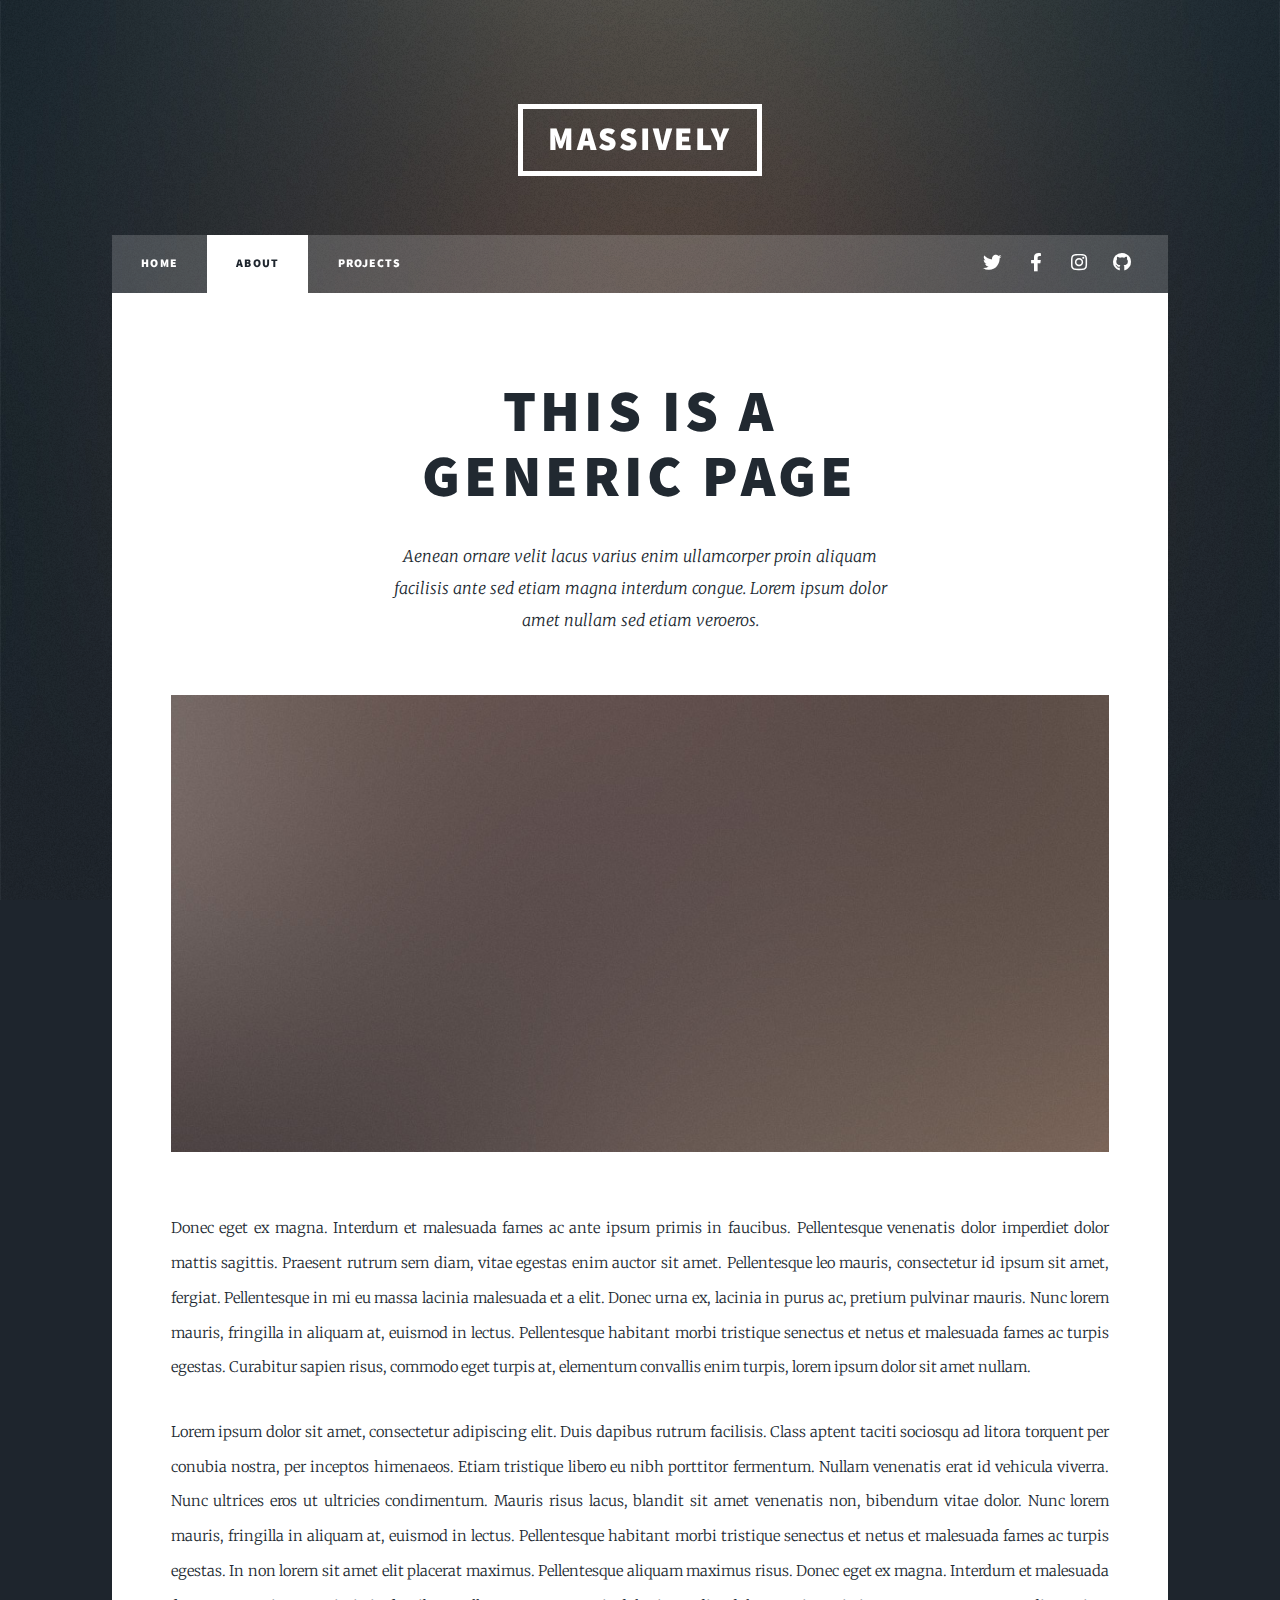
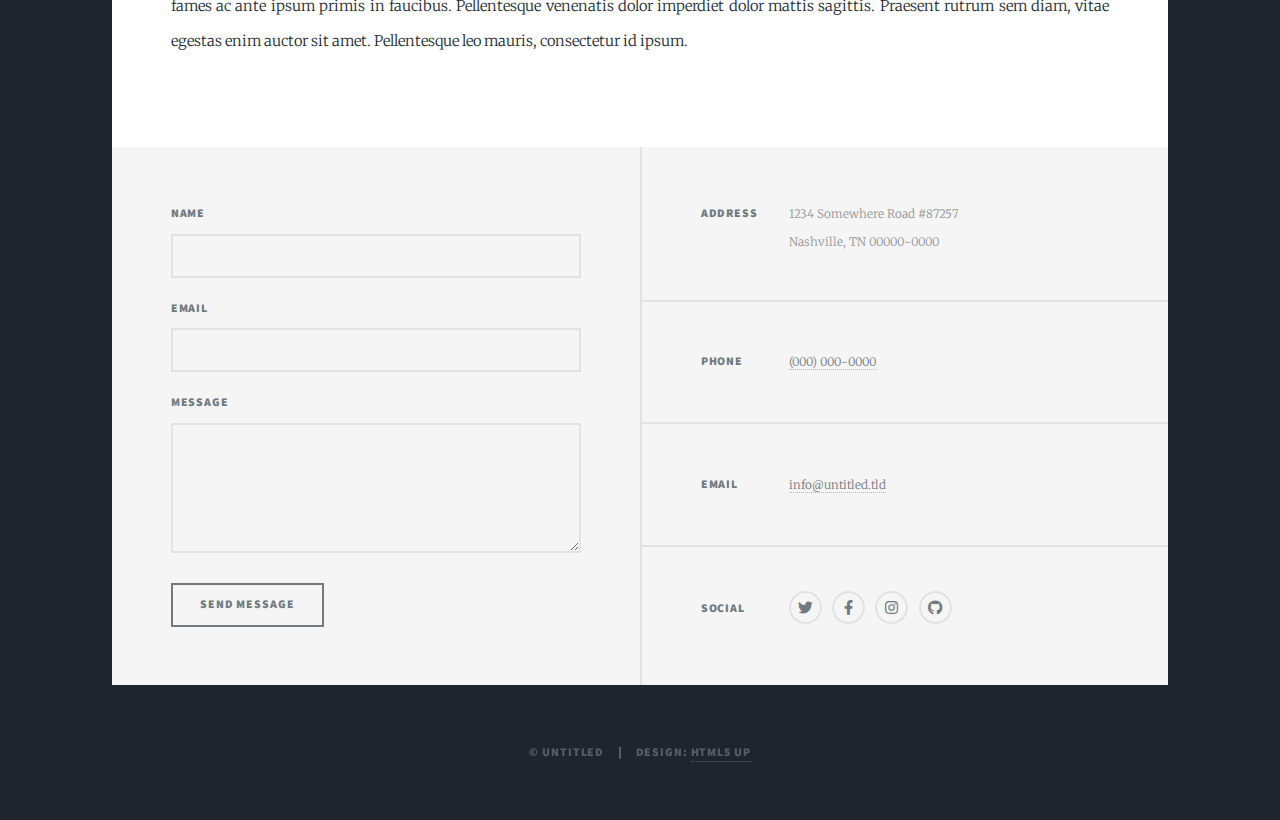
==== about.html @ 3f215ff3 "Add files via upload" ====
<!DOCTYPE HTML>
<!--
	Massively by HTML5 UP
	html5up.net | @ajlkn
	Free for personal and commercial use under the CCA 3.0 license (html5up.net/license)
-->
<html>
	<head>
		<title>Generic Page - Massively by HTML5 UP</title>
		<meta charset="utf-8" />
		<meta name="viewport" content="width=device-width, initial-scale=1, user-scalable=no" />
		<link rel="stylesheet" href="assets/css/main.css" />
		<noscript><link rel="stylesheet" href="assets/css/noscript.css" /></noscript>
	</head>
	<body class="is-preload">

		<!-- Wrapper -->
			<div id="wrapper">

				<!-- Header -->
					<header id="header">
						<a href="index.html" class="logo">Massively</a>
					</header>

				<!-- Nav -->
					<nav id="nav">
						<ul class="links">
							<li><a href="index.html">Home</a></li>
							<li class="active"><a href="about.html">About</a></li>
							<li><a href="projects.html">Projects</a></li>
						</ul>
						<ul class="icons">
							<li><a href="#" class="icon brands fa-twitter"><span class="label">Twitter</span></a></li>
							<li><a href="#" class="icon brands fa-facebook-f"><span class="label">Facebook</span></a></li>
							<li><a href="#" class="icon brands fa-instagram"><span class="label">Instagram</span></a></li>
							<li><a href="#" class="icon brands fa-github"><span class="label">GitHub</span></a></li>
						</ul>
					</nav>

				<!-- Main -->
					<div id="main">

						<!-- Post -->
							<section class="post">
								<header class="major">
									<h1>This is a<br />
									Generic Page</h1>
									<p>Aenean ornare velit lacus varius enim ullamcorper proin aliquam<br />
									facilisis ante sed etiam magna interdum congue. Lorem ipsum dolor<br />
									amet nullam sed etiam veroeros.</p>
								</header>
								<div class="image main"><img src="images/pic01.jpg" alt="" /></div>
								<p>Donec eget ex magna. Interdum et malesuada fames ac ante ipsum primis in faucibus. Pellentesque venenatis dolor imperdiet dolor mattis sagittis. Praesent rutrum sem diam, vitae egestas enim auctor sit amet. Pellentesque leo mauris, consectetur id ipsum sit amet, fergiat. Pellentesque in mi eu massa lacinia malesuada et a elit. Donec urna ex, lacinia in purus ac, pretium pulvinar mauris. Nunc lorem mauris, fringilla in aliquam at, euismod in lectus. Pellentesque habitant morbi tristique senectus et netus et malesuada fames ac turpis egestas. Curabitur sapien risus, commodo eget turpis at, elementum convallis enim turpis, lorem ipsum dolor sit amet nullam.</p>
								<p>Lorem ipsum dolor sit amet, consectetur adipiscing elit. Duis dapibus rutrum facilisis. Class aptent taciti sociosqu ad litora torquent per conubia nostra, per inceptos himenaeos. Etiam tristique libero eu nibh porttitor fermentum. Nullam venenatis erat id vehicula viverra. Nunc ultrices eros ut ultricies condimentum. Mauris risus lacus, blandit sit amet venenatis non, bibendum vitae dolor. Nunc lorem mauris, fringilla in aliquam at, euismod in lectus. Pellentesque habitant morbi tristique senectus et netus et malesuada fames ac turpis egestas. In non lorem sit amet elit placerat maximus. Pellentesque aliquam maximus risus. Donec eget ex magna. Interdum et malesuada fames ac ante ipsum primis in faucibus. Pellentesque venenatis dolor imperdiet dolor mattis sagittis. Praesent rutrum sem diam, vitae egestas enim auctor sit amet. Pellentesque leo mauris, consectetur id ipsum.</p>
							</section>

					</div>

				<!-- Footer -->
					<footer id="footer">
						<section>
							<form method="post" action="#">
								<div class="fields">
									<div class="field">
										<label for="name">Name</label>
										<input type="text" name="name" id="name" />
									</div>
									<div class="field">
										<label for="email">Email</label>
										<input type="text" name="email" id="email" />
									</div>
									<div class="field">
										<label for="message">Message</label>
										<textarea name="message" id="message" rows="3"></textarea>
									</div>
								</div>
								<ul class="actions">
									<li><input type="submit" value="Send Message" /></li>
								</ul>
							</form>
						</section>
						<section class="split contact">
							<section class="alt">
								<h3>Address</h3>
								<p>1234 Somewhere Road #87257<br />
								Nashville, TN 00000-0000</p>
							</section>
							<section>
								<h3>Phone</h3>
								<p><a href="#">(000) 000-0000</a></p>
							</section>
							<section>
								<h3>Email</h3>
								<p><a href="#">info@untitled.tld</a></p>
							</section>
							<section>
								<h3>Social</h3>
								<ul class="icons alt">
									<li><a href="#" class="icon brands alt fa-twitter"><span class="label">Twitter</span></a></li>
									<li><a href="#" class="icon brands alt fa-facebook-f"><span class="label">Facebook</span></a></li>
									<li><a href="#" class="icon brands alt fa-instagram"><span class="label">Instagram</span></a></li>
									<li><a href="#" class="icon brands alt fa-github"><span class="label">GitHub</span></a></li>
								</ul>
							</section>
						</section>
					</footer>

				<!-- Copyright -->
					<div id="copyright">
						<ul><li>&copy; Untitled</li><li>Design: <a href="https://html5up.net">HTML5 UP</a></li></ul>
					</div>

			</div>

		<!-- Scripts -->
			<script src="assets/js/jquery.min.js"></script>
			<script src="assets/js/jquery.scrollex.min.js"></script>
			<script src="assets/js/jquery.scrolly.min.js"></script>
			<script src="assets/js/browser.min.js"></script>
			<script src="assets/js/breakpoints.min.js"></script>
			<script src="assets/js/util.js"></script>
			<script src="assets/js/main.js"></script>

	</body>
</html>
---- assets/css/main.css ----
@import url(fontawesome-all.min.css);
@import url("https://fonts.googleapis.com/css?family=Merriweather:300,700,300italic,700italic|Source+Sans+Pro:900");

/*
	Massively by HTML5 UP
	html5up.net | @ajlkn
	Free for personal and commercial use under the CCA 3.0 license (html5up.net/license)
*/

html, body, div, span, applet, object,
iframe, h1, h2, h3, h4, h5, h6, p, blockquote,
pre, a, abbr, acronym, address, big, cite,
code, del, dfn, em, img, ins, kbd, q, s, samp,
small, strike, strong, sub, sup, tt, var, b,
u, i, center, dl, dt, dd, ol, ul, li, fieldset,
form, label, legend, table, caption, tbody,
tfoot, thead, tr, th, td, article, aside,
canvas, details, embed, figure, figcaption,
footer, header, hgroup, menu, nav, output, ruby,
section, summary, time, mark, audio, video {
	margin: 0;
	padding: 0;
	border: 0;
	font-size: 100%;
	font: inherit;
	vertical-align: baseline;}

article, aside, details, figcaption, figure,
footer, header, hgroup, menu, nav, section {
	display: block;}

body {
	line-height: 1;
}

ol, ul {
	list-style: none;
}

blockquote, q {
	quotes: none;
}

	blockquote:before, blockquote:after, q:before, q:after {
		content: '';
		content: none;
	}

table {
	border-collapse: collapse;
	border-spacing: 0;
}

body {
	-webkit-text-size-adjust: none;
}

mark {
	background-color: transparent;
	color: inherit;
}

input::-moz-focus-inner {
	border: 0;
	padding: 0;
}

input, select, textarea {
	-moz-appearance: none;
	-webkit-appearance: none;
	-ms-appearance: none;
	appearance: none;
}

/* Basic */

	@-ms-viewport {
		width: device-width;
	}

	body {
		-ms-overflow-style: scrollbar;
	}

	@media screen and (max-width: 480px) {

		html, body {
			min-width: 320px;
		}

	}

	html {
		box-sizing: border-box;
	}

	*, *:before, *:after {
		box-sizing: inherit;
	}

	body {
		background-color: #1e252d;
	}

		body.is-preload *, body.is-preload *:before, body.is-preload *:after {
			-moz-animation: none !important;
			-webkit-animation: none !important;
			-ms-animation: none !important;
			animation: none !important;
			-moz-transition: none !important;
			-webkit-transition: none !important;
			-ms-transition: none !important;
			transition: none !important;
		}

/* Type */

	html {
		font-size: 16pt;
	}

		@media screen and (max-width: 1680px) {

			html {
				font-size: 12pt;
			}

		}

		@media screen and (max-width: 1280px) {

			html {
				font-size: 11pt;
			}

		}

		@media screen and (max-width: 360px) {

			html {
				font-size: 10pt;
			}

		}

	body {
		color: #212931;
	}

	body, input, select, textarea {
		font-family: "Merriweather", Georgia, serif;
		font-weight: 300;
		font-size: 1rem;
		line-height: 2.375;
	}

	a {
		-moz-transition: color 0.2s ease-in-out, background-color 0.2s ease-in-out, border-color 0.2s ease-in-out, box-shadow 0.2s ease-in-out;
		-webkit-transition: color 0.2s ease-in-out, background-color 0.2s ease-in-out, border-color 0.2s ease-in-out, box-shadow 0.2s ease-in-out;
		-ms-transition: color 0.2s ease-in-out, background-color 0.2s ease-in-out, border-color 0.2s ease-in-out, box-shadow 0.2s ease-in-out;
		transition: color 0.2s ease-in-out, background-color 0.2s ease-in-out, border-color 0.2s ease-in-out, box-shadow 0.2s ease-in-out;
		border-bottom: dotted 1px;
		text-decoration: none;
	}

		a:hover {
			border-bottom-color: transparent;
		}

	strong, b {
		font-weight: 600;
	}

	em, i {
		font-style: italic;
	}

	p {
		text-align: justify;
		margin: 0 0 2rem 0;
	}

	h1, h2, h3, h4, h5, h6 {
		font-family: "Source Sans Pro", Helvetica, sans-serif;
		font-weight: 900;
		line-height: 1.5;
		letter-spacing: 0.075em;
		text-transform: uppercase;
		margin: 0 0 1rem 0;
	}

		h1 a, h2 a, h3 a, h4 a, h5 a, h6 a {
			border-bottom: 0;
			color: inherit;
			text-decoration: none;
		}

	h1 {
		font-size: 4rem;
		line-height: 1.1;
		margin: 0 0 2rem 0;
	}

	h2 {
		font-size: 1.75rem;
		line-height: 1.3;
		margin: 0 0 1.5rem 0;
	}

	h3 {
		font-size: 1.25rem;
		margin: 0 0 1.5rem 0;
	}

	h4 {
		font-size: 1rem;
	}

	h5 {
		font-size: 0.9rem;
	}

	h6 {
		font-size: 0.8rem;
	}

	sub {
		font-size: 0.8rem;
		position: relative;
		top: 0.5rem;
	}

	sup {
		font-size: 0.8rem;
		position: relative;
		top: -0.5rem;
	}

	blockquote {
		border-left: solid 4px;
		font-style: italic;
		margin: 0 0 2rem 0;
		padding: 0.5rem 0 0.5rem 2rem;
	}

	code {
		border: solid 2px;
		font-family: "Courier New", monospace;
		font-size: 0.9rem;
		margin: 0 0.25rem;
		padding: 0.25rem 0.65rem;
	}

	pre {
		-webkit-overflow-scrolling: touch;
		font-family: "Courier New", monospace;
		font-size: 0.9rem;
		margin: 0 0 2rem 0;
	}

		pre code {
			display: block;
			line-height: 1.75;
			padding: 1rem 1.5rem;
			overflow-x: auto;
		}

	hr {
		border: 0;
		border-bottom: solid 2px;
		margin: 3rem 0;
	}

		hr.major {
			margin: 5rem 0;
		}

	.align-left {
		text-align: left;
	}

	.align-center {
		text-align: center;
	}

	.align-right {
		text-align: right;
	}

	input, select, textarea {
		color: #212931;
	}

	a {
		color: #212931;
		border-bottom-color: rgba(33, 41, 49, 0.5);
	}

		a:hover {
			border-bottom-color: transparent;
			color: #18bfef !important;
		}

	strong, b {
		color: #212931;
	}

	h1, h2, h3, h4, h5, h6 {
		color: #212931;
	}

	blockquote {
		border-left-color: #eeeeee;
	}

	code {
		background: rgba(220, 220, 220, 0.25);
		border-color: #eeeeee;
	}

	hr {
		border-bottom-color: #eeeeee;
	}

/* Row */

	.row {
		display: flex;
		flex-wrap: wrap;
		box-sizing: border-box;
		align-items: stretch;
	}

		.row > * {
			box-sizing: border-box;
		}

		.row.gtr-uniform > * > :last-child {
			margin-bottom: 0;
		}

		.row.aln-left {
			justify-content: flex-start;
		}

		.row.aln-center {
			justify-content: center;
		}

		.row.aln-right {
			justify-content: flex-end;
		}

		.row.aln-top {
			align-items: flex-start;
		}

		.row.aln-middle {
			align-items: center;
		}

		.row.aln-bottom {
			align-items: flex-end;
		}

		.row > .imp {
			order: -1;
		}

		.row > .col-1 {
			width: 8.33333%;
		}

		.row > .off-1 {
			margin-left: 8.33333%;
		}

		.row > .col-2 {
			width: 16.66667%;
		}

		.row > .off-2 {
			margin-left: 16.66667%;
		}

		.row > .col-3 {
			width: 25%;
		}

		.row > .off-3 {
			margin-left: 25%;
		}

		.row > .col-4 {
			width: 33.33333%;
		}

		.row > .off-4 {
			margin-left: 33.33333%;
		}

		.row > .col-5 {
			width: 41.66667%;
		}

		.row > .off-5 {
			margin-left: 41.66667%;
		}

		.row > .col-6 {
			width: 50%;
		}

		.row > .off-6 {
			margin-left: 50%;
		}

		.row > .col-7 {
			width: 58.33333%;
		}

		.row > .off-7 {
			margin-left: 58.33333%;
		}

		.row > .col-8 {
			width: 66.66667%;
		}

		.row > .off-8 {
			margin-left: 66.66667%;
		}

		.row > .col-9 {
			width: 75%;
		}

		.row > .off-9 {
			margin-left: 75%;
		}

		.row > .col-10 {
			width: 83.33333%;
		}

		.row > .off-10 {
			margin-left: 83.33333%;
		}

		.row > .col-11 {
			width: 91.66667%;
		}

		.row > .off-11 {
			margin-left: 91.66667%;
		}

		.row > .col-12 {
			width: 100%;
		}

		.row > .off-12 {
			margin-left: 100%;
		}

		.row.gtr-0 {
			margin-top: 0;
			margin-left: 0rem;
		}

			.row.gtr-0 > * {
				padding: 0 0 0 0rem;
			}

			.row.gtr-0.gtr-uniform {
				margin-top: 0rem;
			}

				.row.gtr-0.gtr-uniform > * {
					padding-top: 0rem;
				}

		.row.gtr-25 {
			margin-top: 0;
			margin-left: -0.375rem;
		}

			.row.gtr-25 > * {
				padding: 0 0 0 0.375rem;
			}

			.row.gtr-25.gtr-uniform {
				margin-top: -0.375rem;
			}

				.row.gtr-25.gtr-uniform > * {
					padding-top: 0.375rem;
				}

		.row.gtr-50 {
			margin-top: 0;
			margin-left: -0.75rem;
		}

			.row.gtr-50 > * {
				padding: 0 0 0 0.75rem;
			}

			.row.gtr-50.gtr-uniform {
				margin-top: -0.75rem;
			}

				.row.gtr-50.gtr-uniform > * {
					padding-top: 0.75rem;
				}

		.row {
			margin-top: 0;
			margin-left: -1.5rem;
		}

			.row > * {
				padding: 0 0 0 1.5rem;
			}

			.row.gtr-uniform {
				margin-top: -1.5rem;
			}

				.row.gtr-uniform > * {
					padding-top: 1.5rem;
				}

		.row.gtr-150 {
			margin-top: 0;
			margin-left: -2.25rem;
		}

			.row.gtr-150 > * {
				padding: 0 0 0 2.25rem;
			}

			.row.gtr-150.gtr-uniform {
				margin-top: -2.25rem;
			}

				.row.gtr-150.gtr-uniform > * {
					padding-top: 2.25rem;
				}

		.row.gtr-200 {
			margin-top: 0;
			margin-left: -3rem;
		}

			.row.gtr-200 > * {
				padding: 0 0 0 3rem;
			}

			.row.gtr-200.gtr-uniform {
				margin-top: -3rem;
			}

				.row.gtr-200.gtr-uniform > * {
					padding-top: 3rem;
				}

		@media screen and (max-width: 1680px) {

			.row {
				display: flex;
				flex-wrap: wrap;
				box-sizing: border-box;
				align-items: stretch;
			}

				.row > * {
					box-sizing: border-box;
				}

				.row.gtr-uniform > * > :last-child {
					margin-bottom: 0;
				}

				.row.aln-left {
					justify-content: flex-start;
				}

				.row.aln-center {
					justify-content: center;
				}

				.row.aln-right {
					justify-content: flex-end;
				}

				.row.aln-top {
					align-items: flex-start;
				}

				.row.aln-middle {
					align-items: center;
				}

				.row.aln-bottom {
					align-items: flex-end;
				}

				.row > .imp-xlarge {
					order: -1;
				}

				.row > .col-1-xlarge {
					width: 8.33333%;
				}

				.row > .off-1-xlarge {
					margin-left: 8.33333%;
				}

				.row > .col-2-xlarge {
					width: 16.66667%;
				}

				.row > .off-2-xlarge {
					margin-left: 16.66667%;
				}

				.row > .col-3-xlarge {
					width: 25%;
				}

				.row > .off-3-xlarge {
					margin-left: 25%;
				}

				.row > .col-4-xlarge {
					width: 33.33333%;
				}

				.row > .off-4-xlarge {
					margin-left: 33.33333%;
				}

				.row > .col-5-xlarge {
					width: 41.66667%;
				}

				.row > .off-5-xlarge {
					margin-left: 41.66667%;
				}

				.row > .col-6-xlarge {
					width: 50%;
				}

				.row > .off-6-xlarge {
					margin-left: 50%;
				}

				.row > .col-7-xlarge {
					width: 58.33333%;
				}

				.row > .off-7-xlarge {
					margin-left: 58.33333%;
				}

				.row > .col-8-xlarge {
					width: 66.66667%;
				}

				.row > .off-8-xlarge {
					margin-left: 66.66667%;
				}

				.row > .col-9-xlarge {
					width: 75%;
				}

				.row > .off-9-xlarge {
					margin-left: 75%;
				}

				.row > .col-10-xlarge {
					width: 83.33333%;
				}

				.row > .off-10-xlarge {
					margin-left: 83.33333%;
				}

				.row > .col-11-xlarge {
					width: 91.66667%;
				}

				.row > .off-11-xlarge {
					margin-left: 91.66667%;
				}

				.row > .col-12-xlarge {
					width: 100%;
				}

				.row > .off-12-xlarge {
					margin-left: 100%;
				}

				.row.gtr-0 {
					margin-top: 0;
					margin-left: 0rem;
				}

					.row.gtr-0 > * {
						padding: 0 0 0 0rem;
					}

					.row.gtr-0.gtr-uniform {
						margin-top: 0rem;
					}

						.row.gtr-0.gtr-uniform > * {
							padding-top: 0rem;
						}

				.row.gtr-25 {
					margin-top: 0;
					margin-left: -0.375rem;
				}

					.row.gtr-25 > * {
						padding: 0 0 0 0.375rem;
					}

					.row.gtr-25.gtr-uniform {
						margin-top: -0.375rem;
					}

						.row.gtr-25.gtr-uniform > * {
							padding-top: 0.375rem;
						}

				.row.gtr-50 {
					margin-top: 0;
					margin-left: -0.75rem;
				}

					.row.gtr-50 > * {
						padding: 0 0 0 0.75rem;
					}

					.row.gtr-50.gtr-uniform {
						margin-top: -0.75rem;
					}

						.row.gtr-50.gtr-uniform > * {
							padding-top: 0.75rem;
						}

				.row {
					margin-top: 0;
					margin-left: -1.5rem;
				}

					.row > * {
						padding: 0 0 0 1.5rem;
					}

					.row.gtr-uniform {
						margin-top: -1.5rem;
					}

						.row.gtr-uniform > * {
							padding-top: 1.5rem;
						}

				.row.gtr-150 {
					margin-top: 0;
					margin-left: -2.25rem;
				}

					.row.gtr-150 > * {
						padding: 0 0 0 2.25rem;
					}

					.row.gtr-150.gtr-uniform {
						margin-top: -2.25rem;
					}

						.row.gtr-150.gtr-uniform > * {
							padding-top: 2.25rem;
						}

				.row.gtr-200 {
					margin-top: 0;
					margin-left: -3rem;
				}

					.row.gtr-200 > * {
						padding: 0 0 0 3rem;
					}

					.row.gtr-200.gtr-uniform {
						margin-top: -3rem;
					}

						.row.gtr-200.gtr-uniform > * {
							padding-top: 3rem;
						}

		}

		@media screen and (max-width: 1280px) {

			.row {
				display: flex;
				flex-wrap: wrap;
				box-sizing: border-box;
				align-items: stretch;
			}

				.row > * {
					box-sizing: border-box;
				}

				.row.gtr-uniform > * > :last-child {
					margin-bottom: 0;
				}

				.row.aln-left {
					justify-content: flex-start;
				}

				.row.aln-center {
					justify-content: center;
				}

				.row.aln-right {
					justify-content: flex-end;
				}

				.row.aln-top {
					align-items: flex-start;
				}

				.row.aln-middle {
					align-items: center;
				}

				.row.aln-bottom {
					align-items: flex-end;
				}

				.row > .imp-large {
					order: -1;
				}

				.row > .col-1-large {
					width: 8.33333%;
				}

				.row > .off-1-large {
					margin-left: 8.33333%;
				}

				.row > .col-2-large {
					width: 16.66667%;
				}

				.row > .off-2-large {
					margin-left: 16.66667%;
				}

				.row > .col-3-large {
					width: 25%;
				}

				.row > .off-3-large {
					margin-left: 25%;
				}

				.row > .col-4-large {
					width: 33.33333%;
				}

				.row > .off-4-large {
					margin-left: 33.33333%;
				}

				.row > .col-5-large {
					width: 41.66667%;
				}

				.row > .off-5-large {
					margin-left: 41.66667%;
				}

				.row > .col-6-large {
					width: 50%;
				}

				.row > .off-6-large {
					margin-left: 50%;
				}

				.row > .col-7-large {
					width: 58.33333%;
				}

				.row > .off-7-large {
					margin-left: 58.33333%;
				}

				.row > .col-8-large {
					width: 66.66667%;
				}

				.row > .off-8-large {
					margin-left: 66.66667%;
				}

				.row > .col-9-large {
					width: 75%;
				}

				.row > .off-9-large {
					margin-left: 75%;
				}

				.row > .col-10-large {
					width: 83.33333%;
				}

				.row > .off-10-large {
					margin-left: 83.33333%;
				}

				.row > .col-11-large {
					width: 91.66667%;
				}

				.row > .off-11-large {
					margin-left: 91.66667%;
				}

				.row > .col-12-large {
					width: 100%;
				}

				.row > .off-12-large {
					margin-left: 100%;
				}

				.row.gtr-0 {
					margin-top: 0;
					margin-left: 0rem;
				}

					.row.gtr-0 > * {
						padding: 0 0 0 0rem;
					}

					.row.gtr-0.gtr-uniform {
						margin-top: 0rem;
					}

						.row.gtr-0.gtr-uniform > * {
							padding-top: 0rem;
						}

				.row.gtr-25 {
					margin-top: 0;
					margin-left: -0.375rem;
				}

					.row.gtr-25 > * {
						padding: 0 0 0 0.375rem;
					}

					.row.gtr-25.gtr-uniform {
						margin-top: -0.375rem;
					}

						.row.gtr-25.gtr-uniform > * {
							padding-top: 0.375rem;
						}

				.row.gtr-50 {
					margin-top: 0;
					margin-left: -0.75rem;
				}

					.row.gtr-50 > * {
						padding: 0 0 0 0.75rem;
					}

					.row.gtr-50.gtr-uniform {
						margin-top: -0.75rem;
					}

						.row.gtr-50.gtr-uniform > * {
							padding-top: 0.75rem;
						}

				.row {
					margin-top: 0;
					margin-left: -1.5rem;
				}

					.row > * {
						padding: 0 0 0 1.5rem;
					}

					.row.gtr-uniform {
						margin-top: -1.5rem;
					}

						.row.gtr-uniform > * {
							padding-top: 1.5rem;
						}

				.row.gtr-150 {
					margin-top: 0;
					margin-left: -2.25rem;
				}

					.row.gtr-150 > * {
						padding: 0 0 0 2.25rem;
					}

					.row.gtr-150.gtr-uniform {
						margin-top: -2.25rem;
					}

						.row.gtr-150.gtr-uniform > * {
							padding-top: 2.25rem;
						}

				.row.gtr-200 {
					margin-top: 0;
					margin-left: -3rem;
				}

					.row.gtr-200 > * {
						padding: 0 0 0 3rem;
					}

					.row.gtr-200.gtr-uniform {
						margin-top: -3rem;
					}

						.row.gtr-200.gtr-uniform > * {
							padding-top: 3rem;
						}

		}

		@media screen and (max-width: 980px) {

			.row {
				display: flex;
				flex-wrap: wrap;
				box-sizing: border-box;
				align-items: stretch;
			}

				.row > * {
					box-sizing: border-box;
				}

				.row.gtr-uniform > * > :last-child {
					margin-bottom: 0;
				}

				.row.aln-left {
					justify-content: flex-start;
				}

				.row.aln-center {
					justify-content: center;
				}

				.row.aln-right {
					justify-content: flex-end;
				}

				.row.aln-top {
					align-items: flex-start;
				}

				.row.aln-middle {
					align-items: center;
				}

				.row.aln-bottom {
					align-items: flex-end;
				}

				.row > .imp-medium {
					order: -1;
				}

				.row > .col-1-medium {
					width: 8.33333%;
				}

				.row > .off-1-medium {
					margin-left: 8.33333%;
				}

				.row > .col-2-medium {
					width: 16.66667%;
				}

				.row > .off-2-medium {
					margin-left: 16.66667%;
				}

				.row > .col-3-medium {
					width: 25%;
				}

				.row > .off-3-medium {
					margin-left: 25%;
				}

				.row > .col-4-medium {
					width: 33.33333%;
				}

				.row > .off-4-medium {
					margin-left: 33.33333%;
				}

				.row > .col-5-medium {
					width: 41.66667%;
				}

				.row > .off-5-medium {
					margin-left: 41.66667%;
				}

				.row > .col-6-medium {
					width: 50%;
				}

				.row > .off-6-medium {
					margin-left: 50%;
				}

				.row > .col-7-medium {
					width: 58.33333%;
				}

				.row > .off-7-medium {
					margin-left: 58.33333%;
				}

				.row > .col-8-medium {
					width: 66.66667%;
				}

				.row > .off-8-medium {
					margin-left: 66.66667%;
				}

				.row > .col-9-medium {
					width: 75%;
				}

				.row > .off-9-medium {
					margin-left: 75%;
				}

				.row > .col-10-medium {
					width: 83.33333%;
				}

				.row > .off-10-medium {
					margin-left: 83.33333%;
				}

				.row > .col-11-medium {
					width: 91.66667%;
				}

				.row > .off-11-medium {
					margin-left: 91.66667%;
				}

				.row > .col-12-medium {
					width: 100%;
				}

				.row > .off-12-medium {
					margin-left: 100%;
				}

				.row.gtr-0 {
					margin-top: 0;
					margin-left: 0rem;
				}

					.row.gtr-0 > * {
						padding: 0 0 0 0rem;
					}

					.row.gtr-0.gtr-uniform {
						margin-top: 0rem;
					}

						.row.gtr-0.gtr-uniform > * {
							padding-top: 0rem;
						}

				.row.gtr-25 {
					margin-top: 0;
					margin-left: -0.375rem;
				}

					.row.gtr-25 > * {
						padding: 0 0 0 0.375rem;
					}

					.row.gtr-25.gtr-uniform {
						margin-top: -0.375rem;
					}

						.row.gtr-25.gtr-uniform > * {
							padding-top: 0.375rem;
						}

				.row.gtr-50 {
					margin-top: 0;
					margin-left: -0.75rem;
				}

					.row.gtr-50 > * {
						padding: 0 0 0 0.75rem;
					}

					.row.gtr-50.gtr-uniform {
						margin-top: -0.75rem;
					}

						.row.gtr-50.gtr-uniform > * {
							padding-top: 0.75rem;
						}

				.row {
					margin-top: 0;
					margin-left: -1.5rem;
				}

					.row > * {
						padding: 0 0 0 1.5rem;
					}

					.row.gtr-uniform {
						margin-top: -1.5rem;
					}

						.row.gtr-uniform > * {
							padding-top: 1.5rem;
						}

				.row.gtr-150 {
					margin-top: 0;
					margin-left: -2.25rem;
				}

					.row.gtr-150 > * {
						padding: 0 0 0 2.25rem;
					}

					.row.gtr-150.gtr-uniform {
						margin-top: -2.25rem;
					}

						.row.gtr-150.gtr-uniform > * {
							padding-top: 2.25rem;
						}

				.row.gtr-200 {
					margin-top: 0;
					margin-left: -3rem;
				}

					.row.gtr-200 > * {
						padding: 0 0 0 3rem;
					}

					.row.gtr-200.gtr-uniform {
						margin-top: -3rem;
					}

						.row.gtr-200.gtr-uniform > * {
							padding-top: 3rem;
						}

		}

		@media screen and (max-width: 736px) {

			.row {
				display: flex;
				flex-wrap: wrap;
				box-sizing: border-box;
				align-items: stretch;
			}

				.row > * {
					box-sizing: border-box;
				}

				.row.gtr-uniform > * > :last-child {
					margin-bottom: 0;
				}

				.row.aln-left {
					justify-content: flex-start;
				}

				.row.aln-center {
					justify-content: center;
				}

				.row.aln-right {
					justify-content: flex-end;
				}

				.row.aln-top {
					align-items: flex-start;
				}

				.row.aln-middle {
					align-items: center;
				}

				.row.aln-bottom {
					align-items: flex-end;
				}

				.row > .imp-small {
					order: -1;
				}

				.row > .col-1-small {
					width: 8.33333%;
				}

				.row > .off-1-small {
					margin-left: 8.33333%;
				}

				.row > .col-2-small {
					width: 16.66667%;
				}

				.row > .off-2-small {
					margin-left: 16.66667%;
				}

				.row > .col-3-small {
					width: 25%;
				}

				.row > .off-3-small {
					margin-left: 25%;
				}

				.row > .col-4-small {
					width: 33.33333%;
				}

				.row > .off-4-small {
					margin-left: 33.33333%;
				}

				.row > .col-5-small {
					width: 41.66667%;
				}

				.row > .off-5-small {
					margin-left: 41.66667%;
				}

				.row > .col-6-small {
					width: 50%;
				}

				.row > .off-6-small {
					margin-left: 50%;
				}

				.row > .col-7-small {
					width: 58.33333%;
				}

				.row > .off-7-small {
					margin-left: 58.33333%;
				}

				.row > .col-8-small {
					width: 66.66667%;
				}

				.row > .off-8-small {
					margin-left: 66.66667%;
				}

				.row > .col-9-small {
					width: 75%;
				}

				.row > .off-9-small {
					margin-left: 75%;
				}

				.row > .col-10-small {
					width: 83.33333%;
				}

				.row > .off-10-small {
					margin-left: 83.33333%;
				}

				.row > .col-11-small {
					width: 91.66667%;
				}

				.row > .off-11-small {
					margin-left: 91.66667%;
				}

				.row > .col-12-small {
					width: 100%;
				}

				.row > .off-12-small {
					margin-left: 100%;
				}

				.row.gtr-0 {
					margin-top: 0;
					margin-left: 0rem;
				}

					.row.gtr-0 > * {
						padding: 0 0 0 0rem;
					}

					.row.gtr-0.gtr-uniform {
						margin-top: 0rem;
					}

						.row.gtr-0.gtr-uniform > * {
							padding-top: 0rem;
						}

				.row.gtr-25 {
					margin-top: 0;
					margin-left: -0.375rem;
				}

					.row.gtr-25 > * {
						padding: 0 0 0 0.375rem;
					}

					.row.gtr-25.gtr-uniform {
						margin-top: -0.375rem;
					}

						.row.gtr-25.gtr-uniform > * {
							padding-top: 0.375rem;
						}

				.row.gtr-50 {
					margin-top: 0;
					margin-left: -0.75rem;
				}

					.row.gtr-50 > * {
						padding: 0 0 0 0.75rem;
					}

					.row.gtr-50.gtr-uniform {
						margin-top: -0.75rem;
					}

						.row.gtr-50.gtr-uniform > * {
							padding-top: 0.75rem;
						}

				.row {
					margin-top: 0;
					margin-left: -1.5rem;
				}

					.row > * {
						padding: 0 0 0 1.5rem;
					}

					.row.gtr-uniform {
						margin-top: -1.5rem;
					}

						.row.gtr-uniform > * {
							padding-top: 1.5rem;
						}

				.row.gtr-150 {
					margin-top: 0;
					margin-left: -2.25rem;
				}

					.row.gtr-150 > * {
						padding: 0 0 0 2.25rem;
					}

					.row.gtr-150.gtr-uniform {
						margin-top: -2.25rem;
					}

						.row.gtr-150.gtr-uniform > * {
							padding-top: 2.25rem;
						}

				.row.gtr-200 {
					margin-top: 0;
					margin-left: -3rem;
				}

					.row.gtr-200 > * {
						padding: 0 0 0 3rem;
					}

					.row.gtr-200.gtr-uniform {
						margin-top: -3rem;
					}

						.row.gtr-200.gtr-uniform > * {
							padding-top: 3rem;
						}

		}

		@media screen and (max-width: 480px) {

			.row {
				display: flex;
				flex-wrap: wrap;
				box-sizing: border-box;
				align-items: stretch;
			}

				.row > * {
					box-sizing: border-box;
				}

				.row.gtr-uniform > * > :last-child {
					margin-bottom: 0;
				}

				.row.aln-left {
					justify-content: flex-start;
				}

				.row.aln-center {
					justify-content: center;
				}

				.row.aln-right {
					justify-content: flex-end;
				}

				.row.aln-top {
					align-items: flex-start;
				}

				.row.aln-middle {
					align-items: center;
				}

				.row.aln-bottom {
					align-items: flex-end;
				}

				.row > .imp-xsmall {
					order: -1;
				}

				.row > .col-1-xsmall {
					width: 8.33333%;
				}

				.row > .off-1-xsmall {
					margin-left: 8.33333%;
				}

				.row > .col-2-xsmall {
					width: 16.66667%;
				}

				.row > .off-2-xsmall {
					margin-left: 16.66667%;
				}

				.row > .col-3-xsmall {
					width: 25%;
				}

				.row > .off-3-xsmall {
					margin-left: 25%;
				}

				.row > .col-4-xsmall {
					width: 33.33333%;
				}

				.row > .off-4-xsmall {
					margin-left: 33.33333%;
				}

				.row > .col-5-xsmall {
					width: 41.66667%;
				}

				.row > .off-5-xsmall {
					margin-left: 41.66667%;
				}

				.row > .col-6-xsmall {
					width: 50%;
				}

				.row > .off-6-xsmall {
					margin-left: 50%;
				}

				.row > .col-7-xsmall {
					width: 58.33333%;
				}

				.row > .off-7-xsmall {
					margin-left: 58.33333%;
				}

				.row > .col-8-xsmall {
					width: 66.66667%;
				}

				.row > .off-8-xsmall {
					margin-left: 66.66667%;
				}

				.row > .col-9-xsmall {
					width: 75%;
				}

				.row > .off-9-xsmall {
					margin-left: 75%;
				}

				.row > .col-10-xsmall {
					width: 83.33333%;
				}

				.row > .off-10-xsmall {
					margin-left: 83.33333%;
				}

				.row > .col-11-xsmall {
					width: 91.66667%;
				}

				.row > .off-11-xsmall {
					margin-left: 91.66667%;
				}

				.row > .col-12-xsmall {
					width: 100%;
				}

				.row > .off-12-xsmall {
					margin-left: 100%;
				}

				.row.gtr-0 {
					margin-top: 0;
					margin-left: 0rem;
				}

					.row.gtr-0 > * {
						padding: 0 0 0 0rem;
					}

					.row.gtr-0.gtr-uniform {
						margin-top: 0rem;
					}

						.row.gtr-0.gtr-uniform > * {
							padding-top: 0rem;
						}

				.row.gtr-25 {
					margin-top: 0;
					margin-left: -0.375rem;
				}

					.row.gtr-25 > * {
						padding: 0 0 0 0.375rem;
					}

					.row.gtr-25.gtr-uniform {
						margin-top: -0.375rem;
					}

						.row.gtr-25.gtr-uniform > * {
							padding-top: 0.375rem;
						}

				.row.gtr-50 {
					margin-top: 0;
					margin-left: -0.75rem;
				}

					.row.gtr-50 > * {
						padding: 0 0 0 0.75rem;
					}

					.row.gtr-50.gtr-uniform {
						margin-top: -0.75rem;
					}

						.row.gtr-50.gtr-uniform > * {
							padding-top: 0.75rem;
						}

				.row {
					margin-top: 0;
					margin-left: -1.5rem;
				}

					.row > * {
						padding: 0 0 0 1.5rem;
					}

					.row.gtr-uniform {
						margin-top: -1.5rem;
					}

						.row.gtr-uniform > * {
							padding-top: 1.5rem;
						}

				.row.gtr-150 {
					margin-top: 0;
					margin-left: -2.25rem;
				}

					.row.gtr-150 > * {
						padding: 0 0 0 2.25rem;
					}

					.row.gtr-150.gtr-uniform {
						margin-top: -2.25rem;
					}

						.row.gtr-150.gtr-uniform > * {
							padding-top: 2.25rem;
						}

				.row.gtr-200 {
					margin-top: 0;
					margin-left: -3rem;
				}

					.row.gtr-200 > * {
						padding: 0 0 0 3rem;
					}

					.row.gtr-200.gtr-uniform {
						margin-top: -3rem;
					}

						.row.gtr-200.gtr-uniform > * {
							padding-top: 3rem;
						}

		}

		@media screen and (max-width: 360px) {

			.row {
				display: flex;
				flex-wrap: wrap;
				box-sizing: border-box;
				align-items: stretch;
			}

				.row > * {
					box-sizing: border-box;
				}

				.row.gtr-uniform > * > :last-child {
					margin-bottom: 0;
				}

				.row.aln-left {
					justify-content: flex-start;
				}

				.row.aln-center {
					justify-content: center;
				}

				.row.aln-right {
					justify-content: flex-end;
				}

				.row.aln-top {
					align-items: flex-start;
				}

				.row.aln-middle {
					align-items: center;
				}

				.row.aln-bottom {
					align-items: flex-end;
				}

				.row > .imp-xxsmall {
					order: -1;
				}

				.row > .col-1-xxsmall {
					width: 8.33333%;
				}

				.row > .off-1-xxsmall {
					margin-left: 8.33333%;
				}

				.row > .col-2-xxsmall {
					width: 16.66667%;
				}

				.row > .off-2-xxsmall {
					margin-left: 16.66667%;
				}

				.row > .col-3-xxsmall {
					width: 25%;
				}

				.row > .off-3-xxsmall {
					margin-left: 25%;
				}

				.row > .col-4-xxsmall {
					width: 33.33333%;
				}

				.row > .off-4-xxsmall {
					margin-left: 33.33333%;
				}

				.row > .col-5-xxsmall {
					width: 41.66667%;
				}

				.row > .off-5-xxsmall {
					margin-left: 41.66667%;
				}

				.row > .col-6-xxsmall {
					width: 50%;
				}

				.row > .off-6-xxsmall {
					margin-left: 50%;
				}

				.row > .col-7-xxsmall {
					width: 58.33333%;
				}

				.row > .off-7-xxsmall {
					margin-left: 58.33333%;
				}

				.row > .col-8-xxsmall {
					width: 66.66667%;
				}

				.row > .off-8-xxsmall {
					margin-left: 66.66667%;
				}

				.row > .col-9-xxsmall {
					width: 75%;
				}

				.row > .off-9-xxsmall {
					margin-left: 75%;
				}

				.row > .col-10-xxsmall {
					width: 83.33333%;
				}

				.row > .off-10-xxsmall {
					margin-left: 83.33333%;
				}

				.row > .col-11-xxsmall {
					width: 91.66667%;
				}

				.row > .off-11-xxsmall {
					margin-left: 91.66667%;
				}

				.row > .col-12-xxsmall {
					width: 100%;
				}

				.row > .off-12-xxsmall {
					margin-left: 100%;
				}

				.row.gtr-0 {
					margin-top: 0;
					margin-left: 0rem;
				}

					.row.gtr-0 > * {
						padding: 0 0 0 0rem;
					}

					.row.gtr-0.gtr-uniform {
						margin-top: 0rem;
					}

						.row.gtr-0.gtr-uniform > * {
							padding-top: 0rem;
						}

				.row.gtr-25 {
					margin-top: 0;
					margin-left: -0.375rem;
				}

					.row.gtr-25 > * {
						padding: 0 0 0 0.375rem;
					}

					.row.gtr-25.gtr-uniform {
						margin-top: -0.375rem;
					}

						.row.gtr-25.gtr-uniform > * {
							padding-top: 0.375rem;
						}

				.row.gtr-50 {
					margin-top: 0;
					margin-left: -0.75rem;
				}

					.row.gtr-50 > * {
						padding: 0 0 0 0.75rem;
					}

					.row.gtr-50.gtr-uniform {
						margin-top: -0.75rem;
					}

						.row.gtr-50.gtr-uniform > * {
							padding-top: 0.75rem;
						}

				.row {
					margin-top: 0;
					margin-left: -1.5rem;
				}

					.row > * {
						padding: 0 0 0 1.5rem;
					}

					.row.gtr-uniform {
						margin-top: -1.5rem;
					}

						.row.gtr-uniform > * {
							padding-top: 1.5rem;
						}

				.row.gtr-150 {
					margin-top: 0;
					margin-left: -2.25rem;
				}

					.row.gtr-150 > * {
						padding: 0 0 0 2.25rem;
					}

					.row.gtr-150.gtr-uniform {
						margin-top: -2.25rem;
					}

						.row.gtr-150.gtr-uniform > * {
							padding-top: 2.25rem;
						}

				.row.gtr-200 {
					margin-top: 0;
					margin-left: -3rem;
				}

					.row.gtr-200 > * {
						padding: 0 0 0 3rem;
					}

					.row.gtr-200.gtr-uniform {
						margin-top: -3rem;
					}

						.row.gtr-200.gtr-uniform > * {
							padding-top: 3rem;
						}

		}

/* Box */

	.box {
		border: solid 2px;
		margin-bottom: 2rem;
		padding: 1.5rem;
	}

		.box > :last-child,
		.box > :last-child > :last-child,
		.box > :last-child > :last-child > :last-child {
			margin-bottom: 0;
		}

		.box.alt {
			border: 0;
			border-radius: 0;
			padding: 0;
		}

	.box {
		border-color: #eeeeee;
	}

/* Button */

	input[type="submit"],
	input[type="reset"],
	input[type="button"],
	button,
	.button {
		-moz-appearance: none;
		-webkit-appearance: none;
		-ms-appearance: none;
		appearance: none;
		-moz-transition: background-color 0.2s ease-in-out, box-shadow 0.2s ease-in-out, color 0.2s ease-in-out;
		-webkit-transition: background-color 0.2s ease-in-out, box-shadow 0.2s ease-in-out, color 0.2s ease-in-out;
		-ms-transition: background-color 0.2s ease-in-out, box-shadow 0.2s ease-in-out, color 0.2s ease-in-out;
		transition: background-color 0.2s ease-in-out, box-shadow 0.2s ease-in-out, color 0.2s ease-in-out;
		border: 0;
		border-radius: 0;
		cursor: pointer;
		display: inline-block;
		font-family: "Source Sans Pro", Helvetica, sans-serif;
		font-size: 0.8rem;
		font-weight: 900;
		letter-spacing: 0.075em;
		height: 3rem;
		line-height: 3rem;
		padding: 0 2rem;
		text-align: center;
		text-decoration: none;
		text-transform: uppercase;
		white-space: nowrap;
	}

		input[type="submit"].icon:before,
		input[type="reset"].icon:before,
		input[type="button"].icon:before,
		button.icon:before,
		.button.icon:before {
			margin-right: 0.5rem;
		}

		input[type="submit"].icon.solo,
		input[type="reset"].icon.solo,
		input[type="button"].icon.solo,
		button.icon.solo,
		.button.icon.solo {
			position: relative;
			width: 4rem;
			height: 4rem;
			line-height: 4rem;
			border-radius: 4rem;
			text-indent: 4rem;
			overflow: hidden;
			padding: 0;
			white-space: nowrap;
		}

			input[type="submit"].icon.solo:before,
			input[type="reset"].icon.solo:before,
			input[type="button"].icon.solo:before,
			button.icon.solo:before,
			.button.icon.solo:before {
				position: absolute;
				display: block;
				top: 0;
				left: 0;
				width: inherit;
				height: inherit;
				line-height: inherit;
				font-size: 1.25rem;
				margin-right: 0;
				text-align: center;
				text-indent: 0;
			}

		input[type="submit"].fit,
		input[type="reset"].fit,
		input[type="button"].fit,
		button.fit,
		.button.fit {
			width: 100%;
		}

		input[type="submit"].small,
		input[type="reset"].small,
		input[type="button"].small,
		button.small,
		.button.small {
			font-size: 0.7rem;
			height: 2.5rem;
			line-height: 2.5rem;
			padding: 0 1.5rem;
		}

		input[type="submit"].large,
		input[type="reset"].large,
		input[type="button"].large,
		button.large,
		.button.large {
			font-size: 0.9rem;
			height: 3.5rem;
			line-height: 3.5rem;
			padding: 0 2.75rem;
		}

		@media screen and (max-width: 980px) {

			input[type="submit"],
			input[type="reset"],
			input[type="button"],
			button,
			.button {
				font-size: 0.9rem;
				height: 3.25rem;
				line-height: 3.25rem;
			}

				input[type="submit"].large,
				input[type="reset"].large,
				input[type="button"].large,
				button.large,
				.button.large {
					font-size: 1rem;
					height: 3.75rem;
					line-height: 3.75rem;
				}

		}

		input[type="submit"].disabled, input[type="submit"]:disabled,
		input[type="reset"].disabled,
		input[type="reset"]:disabled,
		input[type="button"].disabled,
		input[type="button"]:disabled,
		button.disabled,
		button:disabled,
		.button.disabled,
		.button:disabled {
			pointer-events: none;
			opacity: 0.25;
		}

	input[type="submit"],
	input[type="reset"],
	input[type="button"],
	button,
	.button {
		background-color: transparent;
		box-shadow: inset 0 0 0 2px #212931;
		color: #212931 !important;
	}

		input[type="submit"]:hover,
		input[type="reset"]:hover,
		input[type="button"]:hover,
		button:hover,
		.button:hover {
			box-shadow: inset 0 0 0 2px #18bfef;
			color: #18bfef !important;
		}

		input[type="submit"].primary,
		input[type="reset"].primary,
		input[type="button"].primary,
		button.primary,
		.button.primary {
			background-color: #212931;
			box-shadow: none;
			color: #ffffff !important;
		}

			input[type="submit"].primary:hover,
			input[type="reset"].primary:hover,
			input[type="button"].primary:hover,
			button.primary:hover,
			.button.primary:hover {
				background-color: #18bfef;
			}

/* Form */

	form {
		margin: 0 0 2rem 0;
	}

		form > :last-child {
			margin-bottom: 0;
		}

		form > .fields {
			display: -moz-flex;
			display: -webkit-flex;
			display: -ms-flex;
			display: flex;
			-moz-flex-wrap: wrap;
			-webkit-flex-wrap: wrap;
			-ms-flex-wrap: wrap;
			flex-wrap: wrap;
			width: calc(100% + 3rem);
			margin: -1.5rem 0 2rem -1.5rem;
		}

			form > .fields > .field {
				-moz-flex-grow: 0;
				-webkit-flex-grow: 0;
				-ms-flex-grow: 0;
				flex-grow: 0;
				-moz-flex-shrink: 0;
				-webkit-flex-shrink: 0;
				-ms-flex-shrink: 0;
				flex-shrink: 0;
				padding: 1.5rem 0 0 1.5rem;
				width: calc(100% - 1.5rem);
			}

				form > .fields > .field.half {
					width: calc(50% - 0.75rem);
				}

				form > .fields > .field.third {
					width: calc(100%/3 - 0.5rem);
				}

				form > .fields > .field.quarter {
					width: calc(25% - 0.375rem);
				}

		@media screen and (max-width: 480px) {

			form > .fields {
				width: calc(100% + 3rem);
				margin: -1.5rem 0 2rem -1.5rem;
			}

				form > .fields > .field {
					padding: 1.5rem 0 0 1.5rem;
					width: calc(100% - 1.5rem);
				}

					form > .fields > .field.half {
						width: calc(100% - 1.5rem);
					}

					form > .fields > .field.third {
						width: calc(100% - 1.5rem);
					}

					form > .fields > .field.quarter {
						width: calc(100% - 1.5rem);
					}

		}

	label {
		display: block;
		font-family: "Source Sans Pro", Helvetica, sans-serif;
		font-weight: 900;
		line-height: 1.5;
		letter-spacing: 0.075em;
		font-size: 0.8rem;
		text-transform: uppercase;
		margin: 0 0 0.75rem 0;
	}

		@media screen and (max-width: 980px) {

			label {
				font-size: 0.9rem;
			}

		}

	input[type="text"],
	input[type="password"],
	input[type="email"],
	select,
	textarea {
		-moz-appearance: none;
		-webkit-appearance: none;
		-ms-appearance: none;
		appearance: none;
		background: transparent;
		border-radius: 0;
		border: solid 2px;
		color: inherit;
		display: block;
		outline: 0;
		padding: 0 1rem;
		text-decoration: none;
		width: 100%;
	}

		input[type="text"]:invalid,
		input[type="password"]:invalid,
		input[type="email"]:invalid,
		select:invalid,
		textarea:invalid {
			box-shadow: none;
		}

	select {
		background-size: 1.25rem;
		background-repeat: no-repeat;
		background-position: calc(100% - 1rem) center;
		height: 3rem;
		padding-right: 3rem;
		text-overflow: ellipsis;
	}

		select:focus::-ms-value {
			background-color: transparent;
		}

		select::-ms-expand {
			display: none;
		}

	input[type="text"],
	input[type="password"],
	input[type="email"],
	select {
		height: 3rem;
	}

	textarea {
		padding: 0.75rem 1rem;
	}

	input[type="checkbox"],
	input[type="radio"] {
		-moz-appearance: none;
		-webkit-appearance: none;
		-ms-appearance: none;
		appearance: none;
		display: block;
		float: left;
		margin-right: -2rem;
		opacity: 0;
		width: 1rem;
		z-index: -1;
	}

		input[type="checkbox"] + label,
		input[type="radio"] + label {
			text-decoration: none;
			cursor: pointer;
			display: inline-block;
			font-size: 1rem;
			letter-spacing: 0;
			font-family: "Merriweather", Georgia, serif;
			text-transform: none;
			font-weight: 300;
			padding-left: 2.8rem;
			padding-right: 1rem;
			position: relative;
		}

			input[type="checkbox"] + label:before,
			input[type="radio"] + label:before {
				-moz-osx-font-smoothing: grayscale;
				-webkit-font-smoothing: antialiased;
				display: inline-block;
				font-style: normal;
				font-variant: normal;
				text-rendering: auto;
				line-height: 1;
				text-transform: none !important;
				font-family: 'Font Awesome 5 Free';
				font-weight: 900;
			}

			input[type="checkbox"] + label:before,
			input[type="radio"] + label:before {
				border-radius: 0;
				border: solid 2px;
				content: '';
				display: inline-block;
				font-size: 0.8rem;
				height: 1.8rem;
				left: 0;
				line-height: 1.65rem;
				position: absolute;
				text-align: center;
				top: -0.125rem;
				width: 1.8rem;
			}

		input[type="checkbox"]:checked + label:before,
		input[type="radio"]:checked + label:before {
			content: '\f00c';
		}

	input[type="checkbox"] + label:before {
		border-radius: 0;
	}

	input[type="radio"] + label:before {
		border-radius: 100%;
	}

	::-webkit-input-placeholder {
		opacity: 1.0;
	}

	:-moz-placeholder {
		opacity: 1.0;
	}

	::-moz-placeholder {
		opacity: 1.0;
	}

	:-ms-input-placeholder {
		opacity: 1.0;
	}

	label {
		color: #212931;
	}

	input[type="text"],
	input[type="password"],
	input[type="email"],
	select,
	textarea {
		border-color: #eeeeee;
	}

		input[type="text"]:focus,
		input[type="password"]:focus,
		input[type="email"]:focus,
		select:focus,
		textarea:focus {
			border-color: #18bfef;
		}

	select {
		background-image: url("data:image/svg+xml;charset=utf8,%3Csvg xmlns='http://www.w3.org/2000/svg' width='40' height='40' preserveAspectRatio='none' viewBox='0 0 40 40'%3E%3Cpath d='M9.4,12.3l10.4,10.4l10.4-10.4c0.2-0.2,0.5-0.4,0.9-0.4c0.3,0,0.6,0.1,0.9,0.4l3.3,3.3c0.2,0.2,0.4,0.5,0.4,0.9 c0,0.4-0.1,0.6-0.4,0.9L20.7,31.9c-0.2,0.2-0.5,0.4-0.9,0.4c-0.3,0-0.6-0.1-0.9-0.4L4.3,17.3c-0.2-0.2-0.4-0.5-0.4-0.9 c0-0.4,0.1-0.6,0.4-0.9l3.3-3.3c0.2-0.2,0.5-0.4,0.9-0.4S9.1,12.1,9.4,12.3z' fill='%23eeeeee' /%3E%3C/svg%3E");
	}

		select option {
			background-color: #ffffff;
			color: #212931;
		}

	.select-wrapper:before {
		color: #eeeeee;
	}

	input[type="checkbox"] + label,
	input[type="radio"] + label {
		color: #212931;
	}

		input[type="checkbox"] + label:before,
		input[type="radio"] + label:before {
			border-color: #eeeeee;
		}

	input[type="checkbox"]:checked + label:before,
	input[type="radio"]:checked + label:before {
		background-color: #212931;
		border-color: #212931;
		color: #ffffff;
	}

	input[type="checkbox"]:focus + label:before,
	input[type="radio"]:focus + label:before {
		border-color: #18bfef;
	}

	::-webkit-input-placeholder {
		color: #909498 !important;
	}

	:-moz-placeholder {
		color: #909498 !important;
	}

	::-moz-placeholder {
		color: #909498 !important;
	}

	:-ms-input-placeholder {
		color: #909498 !important;
	}

	.formerize-placeholder {
		color: #909498 !important;
	}

/* Icon */

	.icon {
		text-decoration: none;
		border-bottom: none;
		position: relative;
	}

		.icon:before {
			-moz-osx-font-smoothing: grayscale;
			-webkit-font-smoothing: antialiased;
			display: inline-block;
			font-style: normal;
			font-variant: normal;
			text-rendering: auto;
			line-height: 1;
			text-transform: none !important;
			font-family: 'Font Awesome 5 Free';
			font-weight: 400;
		}

		.icon > .label {
			display: none;
		}

		.icon:before {
			line-height: inherit;
		}

		.icon.solid:before {
			font-weight: 900;
		}

		.icon.brands:before {
			font-family: 'Font Awesome 5 Brands';
		}

/* Image */

	.image {
		border: 0;
		display: inline-block;
		position: relative;
	}

		.image img {
			display: block;
		}

		.image.left, .image.right {
			max-width: 40%;
		}

			.image.left img, .image.right img {
				width: 100%;
			}

		.image.left {
			float: left;
			margin: 0 2rem 2rem 0;
			top: 0.75rem;
		}

		.image.right {
			float: right;
			margin: 0 0 2rem 2rem;
			top: 0.75rem;
		}

		.image.fit {
			display: block;
			margin: 2.5rem 0;
			width: 100%;
		}

			.image.fit:first-child {
				margin-top: 0;
			}

			.image.fit img {
				width: 100%;
			}

		.image.main {
			display: block;
			margin: 4rem 0;
			width: 100%;
		}

			.image.main:first-child {
				margin-top: 0;
			}

			.image.main img {
				width: 100%;
			}

		@media screen and (max-width: 736px) {

			.image.fit {
				margin: 2rem 0;
			}

			.image.main {
				margin: 2rem 0;
			}

		}

	a.image {
		overflow: hidden;
	}

		a.image img {
			-moz-transition: -moz-transform 0.2s ease-out;
			-webkit-transition: -webkit-transform 0.2s ease-out;
			-ms-transition: -ms-transform 0.2s ease-out;
			transition: transform 0.2s ease-out;
		}

		a.image:hover img {
			-moz-transform: scale(1.05);
			-webkit-transform: scale(1.05);
			-ms-transform: scale(1.05);
			transform: scale(1.05);
		}

/* Actions */

	ul.actions {
		display: -moz-flex;
		display: -webkit-flex;
		display: -ms-flex;
		display: flex;
		cursor: default;
		list-style: none;
		margin-left: -1rem;
		padding-left: 0;
	}

		ul.actions li {
			padding: 0 0 0 1rem;
			vertical-align: middle;
		}

		ul.actions.special {
			-moz-justify-content: center;
			-webkit-justify-content: center;
			-ms-justify-content: center;
			justify-content: center;
			width: 100%;
			margin-left: 0;
		}

			ul.actions.special li:first-child {
				padding-left: 0;
			}

		ul.actions.stacked {
			-moz-flex-direction: column;
			-webkit-flex-direction: column;
			-ms-flex-direction: column;
			flex-direction: column;
			margin-left: 0;
		}

			ul.actions.stacked li {
				padding: 1.3rem 0 0 0;
			}

				ul.actions.stacked li:first-child {
					padding-top: 0;
				}

		ul.actions.fit {
			width: calc(100% + 1rem);
		}

			ul.actions.fit li {
				-moz-flex-grow: 1;
				-webkit-flex-grow: 1;
				-ms-flex-grow: 1;
				flex-grow: 1;
				-moz-flex-shrink: 1;
				-webkit-flex-shrink: 1;
				-ms-flex-shrink: 1;
				flex-shrink: 1;
				width: 100%;
			}

				ul.actions.fit li > * {
					width: 100%;
				}

			ul.actions.fit.stacked {
				width: 100%;
			}

		@media screen and (max-width: 480px) {

			ul.actions:not(.fixed) {
				-moz-flex-direction: column;
				-webkit-flex-direction: column;
				-ms-flex-direction: column;
				flex-direction: column;
				margin-left: 0;
				width: 100% !important;
			}

				ul.actions:not(.fixed) li {
					-moz-flex-grow: 1;
					-webkit-flex-grow: 1;
					-ms-flex-grow: 1;
					flex-grow: 1;
					-moz-flex-shrink: 1;
					-webkit-flex-shrink: 1;
					-ms-flex-shrink: 1;
					flex-shrink: 1;
					padding: 1rem 0 0 0;
					text-align: center;
					width: 100%;
				}

					ul.actions:not(.fixed) li > * {
						width: 100%;
					}

					ul.actions:not(.fixed) li:first-child {
						padding-top: 0;
					}

					ul.actions:not(.fixed) li input[type="submit"],
					ul.actions:not(.fixed) li input[type="reset"],
					ul.actions:not(.fixed) li input[type="button"],
					ul.actions:not(.fixed) li button,
					ul.actions:not(.fixed) li .button {
						width: 100%;
					}

						ul.actions:not(.fixed) li input[type="submit"].icon:before,
						ul.actions:not(.fixed) li input[type="reset"].icon:before,
						ul.actions:not(.fixed) li input[type="button"].icon:before,
						ul.actions:not(.fixed) li button.icon:before,
						ul.actions:not(.fixed) li .button.icon:before {
							margin-left: -0.5rem;
						}

		}

/* Icons */

	ul.icons {
		cursor: default;
		list-style: none;
		padding-left: 0;
	}

		ul.icons li {
			display: inline-block;
			padding: 0 0.5rem 0 0;
			vertical-align: middle;
		}

			ul.icons li:last-child {
				padding-right: 0;
			}

			ul.icons li .icon:before {
				width: 2.25rem;
				height: 2.25rem;
				line-height: 2.25rem;
				display: inline-block;
				text-align: center;
				border-radius: 100%;
				font-size: 1.25rem;
			}

		ul.icons.alt li .icon:before {
			-moz-transition: color 0.2s ease-in-out, background-color 0.2s ease-in-out, border-color 0.2s ease-in-out, box-shadow 0.2s ease-in-out;
			-webkit-transition: color 0.2s ease-in-out, background-color 0.2s ease-in-out, border-color 0.2s ease-in-out, box-shadow 0.2s ease-in-out;
			-ms-transition: color 0.2s ease-in-out, background-color 0.2s ease-in-out, border-color 0.2s ease-in-out, box-shadow 0.2s ease-in-out;
			transition: color 0.2s ease-in-out, background-color 0.2s ease-in-out, border-color 0.2s ease-in-out, box-shadow 0.2s ease-in-out;
			font-size: 1rem;
		}

/* List */

	ol {
		list-style: decimal;
		margin: 0 0 2rem 0;
		padding-left: 1.25rem;
	}

		ol li {
			padding-left: 0.25rem;
		}

	ul {
		list-style: disc;
		margin: 0 0 2rem 0;
		padding-left: 1rem;
	}

		ul li {
			padding-left: 0.5rem;
		}

		ul.divided {
			list-style: none;
			padding-left: 0;
		}

			ul.divided li {
				border-top: solid 1px;
				padding: 0.5rem 0;
			}

				ul.divided li:first-child {
					border-top: 0;
					padding-top: 0;
				}

	dl {
		margin: 0 0 2rem 0;
	}

		dl dt {
			display: block;
			font-weight: 600;
			margin: 0 0 1rem 0;
		}

		dl dd {
			margin-left: 2rem;
		}

	ul.divided li {
		border-top-color: #eeeeee;
	}

	ul.icons li a.icon:hover:before {
		color: #18bfef;
	}

	ul.icons.alt li .icon:before {
		box-shadow: inset 0 0 0 2px #eeeeee;
	}

	ul.icons.alt li a.icon:hover:before {
		box-shadow: inset 0 0 0 2px #18bfef;
	}

/* Section/Article */

	section.special, article.special {
		text-align: center;
	}

	header {
		cursor: default;
	}

		header > .date {
			display: block;
			font-size: 0.8rem;
			height: 1;
			margin: 0 0 1rem 0;
			position: relative;
		}

		header > p {
			font-style: italic;
		}

		header > h1 + p {
			font-size: 1.1rem;
			margin-top: -0.5rem;
			line-height: 2;
		}

		header > h2 + p {
			font-size: 1rem;
			margin-top: -0.75rem;
		}

		header > h3 + p {
			font-size: 0.9rem;
			margin-top: -0.75rem;
		}

		header > h4 + p {
			font-size: 0.8rem;
			margin-top: -0.75rem;
		}

		header.major {
			margin: 0 0 4rem 0;
			text-align: center;
		}

			header.major > :last-child {
				margin-bottom: 0;
			}

			header.major > p {
				margin-top: 0;
				text-align: center;
			}

			header.major > .date {
				font-size: 1rem;
				margin: 0 0 4rem 0;
			}

				header.major > .date:before, header.major > .date:after {
					content: '';
					display: block;
					position: absolute;
					top: 50%;
					width: calc(50% - 6rem);
					border-top: solid 2px;
				}

				header.major > .date:before {
					left: 0;
				}

				header.major > .date:after {
					right: 0;
				}

		@media screen and (max-width: 980px) {

			header br {
				display: none;
			}

		}

		@media screen and (max-width: 736px) {

			header.major {
				margin: 0 0 2rem 0;
			}

		}

	header.major .date:before, header.major .date:after {
		border-top-color: #eeeeee;
	}

/* Table */

	.table-wrapper {
		-webkit-overflow-scrolling: touch;
		overflow-x: auto;
	}

	table {
		margin: 0 0 2rem 0;
		width: 100%;
	}

		table tbody tr {
			border: solid 1px;
			border-left: 0;
			border-right: 0;
		}

		table td {
			padding: 0.75rem 0.75rem;
		}

		table th {
			font-family: "Source Sans Pro", Helvetica, sans-serif;
			font-size: 0.8rem;
			font-weight: 900;
			letter-spacing: 0.075em;
			line-height: 1.5;
			padding: 0 0.75rem 0.75rem 0.75rem;
			text-align: left;
			text-transform: uppercase;
		}

			@media screen and (max-width: 980px) {

				table th {
					font-size: 0.9rem;
				}

			}

		table thead {
			border-bottom: solid 2px;
		}

		table tfoot {
			border-top: solid 2px;
		}

		table.alt {
			border-collapse: separate;
		}

			table.alt tbody tr td {
				border: solid 1px;
				border-left-width: 0;
				border-top-width: 0;
			}

				table.alt tbody tr td:first-child {
					border-left-width: 1px;
				}

			table.alt tbody tr:first-child td {
				border-top-width: 1px;
			}

			table.alt thead {
				border-bottom: 0;
			}

			table.alt tfoot {
				border-top: 0;
			}

	table tbody tr {
		border-color: #eeeeee;
	}

		table tbody tr:nth-child(2n + 1) {
			background-color: rgba(220, 220, 220, 0.25);
		}

	table th {
		color: #212931;
	}

	table thead {
		border-bottom-color: #eeeeee;
	}

	table tfoot {
		border-top-color: #eeeeee;
	}

	table.alt tbody tr td {
		border-color: #eeeeee;
	}

/* Pagination */

	.pagination {
		display: -moz-inline-flex;
		display: -webkit-inline-flex;
		display: -ms-inline-flex;
		display: inline-flex;
		-moz-user-select: none;
		-webkit-user-select: none;
		-ms-user-select: none;
		user-select: none;
		cursor: default;
		list-style: none;
		margin: 0 0 2rem 2px;
		padding: 0;
	}

		.pagination a, .pagination span {
			-moz-transition: background-color 0.2s ease-in-out, border-color 0.2s ease-in-out, box-shadow 0.2s ease-in-out, color 0.2s ease-in-out;
			-webkit-transition: background-color 0.2s ease-in-out, border-color 0.2s ease-in-out, box-shadow 0.2s ease-in-out, color 0.2s ease-in-out;
			-ms-transition: background-color 0.2s ease-in-out, border-color 0.2s ease-in-out, box-shadow 0.2s ease-in-out, color 0.2s ease-in-out;
			transition: background-color 0.2s ease-in-out, border-color 0.2s ease-in-out, box-shadow 0.2s ease-in-out, color 0.2s ease-in-out;
			border: solid 2px;
			display: inline-block;
			font-family: "Source Sans Pro", Helvetica, sans-serif;
			font-size: 0.8rem;
			font-weight: 900;
			height: 3rem;
			letter-spacing: 0.075em;
			line-height: calc(3rem - 4px);
			margin-left: -2px;
			min-width: 3rem;
			position: relative;
			text-align: center;
			text-decoration: none;
			text-transform: uppercase;
		}

		.pagination .next, .pagination .previous {
			text-decoration: none;
			padding: 0 1.75rem;
		}

			.pagination .next:before, .pagination .previous:before {
				-moz-osx-font-smoothing: grayscale;
				-webkit-font-smoothing: antialiased;
				display: inline-block;
				font-style: normal;
				font-variant: normal;
				text-rendering: auto;
				line-height: 1;
				text-transform: none !important;
				font-family: 'Font Awesome 5 Free';
				font-weight: 900;
			}

			.pagination .next:before, .pagination .previous:before {
				display: inline-block;
				color: inherit !important;
				line-height: inherit;
			}

		.pagination .previous:before {
			content: '\f104';
			margin-right: 0.9375em;
		}

		.pagination .next:before {
			content: '\f105';
			float: right;
			margin-left: 0.9375em;
		}

		@media screen and (max-width: 980px) {

			.pagination a, .pagination span {
				font-size: 0.9rem;
			}

		}

		@media screen and (max-width: 480px) {

			.pagination .page, .pagination .extra {
				display: none;
			}

		}

	.pagination a, .pagination span {
		border-color: #eeeeee;
	}

	.pagination a {
		color: #212931 !important;
	}

		.pagination a:hover {
			color: #18bfef !important;
			border-color: #18bfef;
			z-index: 1;
		}

			.pagination a:hover + a,
			.pagination a:hover + span {
				border-left-color: #18bfef;
			}

		.pagination a.active {
			background-color: #eeeeee;
		}

	.pagination span {
		color: #eeeeee;
	}

/* Wrapper */

	#wrapper {
		-moz-transition: opacity 0.5s ease;
		-webkit-transition: opacity 0.5s ease;
		-ms-transition: opacity 0.5s ease;
		transition: opacity 0.5s ease;
		position: relative;
		z-index: 1;
		overflow: hidden;
	}

		#wrapper > .bg {
			position: absolute;
			top: 0;
			left: 0;
			width: 100%;
			height: 100%;
			background-color: #212931;
			background-image: url("../../images/overlay.png"), linear-gradient(0deg, rgba(0, 0, 0, 0.1), rgba(0, 0, 0, 0.1)), url("../../images/bg.jpg");
			background-size: auto,								auto,														100% auto;
			background-position: center,								center,														top center;
			background-repeat: repeat,								no-repeat,													no-repeat;
			background-attachment: scroll,								scroll,														scroll;
			z-index: -1;
		}

			#wrapper > .bg.fixed {
				position: fixed;
				width: 100vw;
				height: 100vh;
			}

		#wrapper.fade-in:before {
			pointer-events: none;
			-moz-transition: opacity 1s ease-in-out;
			-webkit-transition: opacity 1s ease-in-out;
			-ms-transition: opacity 1s ease-in-out;
			transition: opacity 1s ease-in-out;
			-moz-transition-delay: 0.75s;
			-webkit-transition-delay: 0.75s;
			-ms-transition-delay: 0.75s;
			transition-delay: 0.75s;
			background: #1e252d;
			content: '';
			display: block;
			height: 100%;
			left: 0;
			opacity: 0;
			position: fixed;
			top: 0;
			width: 100%;
		}

		body.is-preload #wrapper.fade-in:before {
			opacity: 1;
		}

		@media screen and (orientation: portrait) {

			#wrapper > .bg {
				background-size: auto,								auto,														auto 175%;
			}

		}

/* Intro */

	#intro {
		color: #ffffff;
		padding: 8rem 4rem 6rem 4rem ;
		-moz-align-items: center;
		-webkit-align-items: center;
		-ms-align-items: center;
		align-items: center;
		display: -moz-flex;
		display: -webkit-flex;
		display: -ms-flex;
		display: flex;
		-moz-flex-direction: column;
		-webkit-flex-direction: column;
		-ms-flex-direction: column;
		flex-direction: column;
		-moz-justify-content: -moz-flex-end;
		-webkit-justify-content: -webkit-flex-end;
		-ms-justify-content: -ms-flex-end;
		justify-content: flex-end;
		-moz-transition: opacity 1s ease, -moz-transform 1s ease;
		-webkit-transition: opacity 1s ease, -webkit-transform 1s ease;
		-ms-transition: opacity 1s ease, -ms-transform 1s ease;
		transition: opacity 1s ease, transform 1s ease;
		position: relative;
		cursor: default;
		text-align: center;
		z-index: 1;
		min-height: 100vh;
	}

		#intro input, #intro select, #intro textarea {
			color: #ffffff;
		}

		#intro a {
			color: #ffffff;
			border-bottom-color: rgba(255, 255, 255, 0.5);
		}

			#intro a:hover {
				border-bottom-color: transparent;
				color: #18bfef !important;
			}

		#intro strong, #intro b {
			color: #ffffff;
		}

		#intro h1, #intro h2, #intro h3, #intro h4, #intro h5, #intro h6 {
			color: #ffffff;
		}

		#intro blockquote {
			border-left-color: #ffffff;
		}

		#intro code {
			background: rgba(255, 255, 255, 0.075);
			border-color: #ffffff;
		}

		#intro hr {
			border-bottom-color: #ffffff;
		}

		#intro input[type="submit"],
		#intro input[type="reset"],
		#intro input[type="button"],
		#intro button,
		#intro .button {
			background-color: transparent;
			box-shadow: inset 0 0 0 2px #ffffff;
			color: #ffffff !important;
		}

			#intro input[type="submit"]:hover,
			#intro input[type="reset"]:hover,
			#intro input[type="button"]:hover,
			#intro button:hover,
			#intro .button:hover {
				box-shadow: inset 0 0 0 2px #18bfef;
				color: #18bfef !important;
			}

			#intro input[type="submit"].primary,
			#intro input[type="reset"].primary,
			#intro input[type="button"].primary,
			#intro button.primary,
			#intro .button.primary {
				background-color: #ffffff;
				box-shadow: none;
				color: #1e252d !important;
			}

				#intro input[type="submit"].primary:hover,
				#intro input[type="reset"].primary:hover,
				#intro input[type="button"].primary:hover,
				#intro button.primary:hover,
				#intro .button.primary:hover {
					background-color: #18bfef;
				}

		#intro h1 {
			font-size: 5rem;
			line-height: 1;
		}

		#intro p {
			font-size: 1.25rem;
			font-style: italic;
			margin-top: -0.25rem;
			text-align: center;
		}

		#intro + #header {
			margin-top: -20rem;
		}

			#intro + #header .logo {
				-moz-transform: translateY(2rem);
				-webkit-transform: translateY(2rem);
				-ms-transform: translateY(2rem);
				transform: translateY(2rem);
				opacity: 0;
				visibility: hidden;
			}

		#intro.hidden {
			pointer-events: none;
			-moz-transform: translateY(2rem);
			-webkit-transform: translateY(2rem);
			-ms-transform: translateY(2rem);
			transform: translateY(2rem);
			-moz-transition: opacity 0.5s ease, -moz-transform 0.5s ease, visibility 0.5s;
			-webkit-transition: opacity 0.5s ease, -webkit-transform 0.5s ease, visibility 0.5s;
			-ms-transition: opacity 0.5s ease, -ms-transform 0.5s ease, visibility 0.5s;
			transition: opacity 0.5s ease, transform 0.5s ease, visibility 0.5s;
			opacity: 0;
			visibility: hidden;
		}

			#intro.hidden + #header .logo {
				-moz-transform: translateY(0);
				-webkit-transform: translateY(0);
				-ms-transform: translateY(0);
				transform: translateY(0);
				opacity: 1;
				visibility: visible;
			}

		body.is-preload #intro {
			-moz-transform: translateY(2rem);
			-webkit-transform: translateY(2rem);
			-ms-transform: translateY(2rem);
			transform: translateY(2rem);
			opacity: 0;
		}

			body.is-preload #intro:not(.hidden) + #header + #nav {
				-moz-transform: translateY(4rem);
				-webkit-transform: translateY(4rem);
				-ms-transform: translateY(4rem);
				transform: translateY(4rem);
				opacity: 0;
			}

		@media screen and (max-width: 980px) {

			#intro {
				padding: 4rem 4rem 2rem 4rem ;
				min-height: 90vh;
			}

				#intro p br {
					display: none;
				}

				#intro + #header {
					margin-top: -14rem;
				}

		}

		@media screen and (max-width: 736px) {

			#intro {
				padding: 3rem 2rem 1rem 2rem ;
				min-height: 80vh;
			}

				#intro h1 {
					font-size: 3.25rem;
					line-height: 1.1;
					margin-bottom: 1rem;
				}

				#intro p {
					font-size: 1rem;
					margin-top: 0rem;
				}

				#intro .actions {
					display: none;
				}

		}

/* Header */

	#header {
		color: #ffffff;
		-moz-align-items: center;
		-webkit-align-items: center;
		-ms-align-items: center;
		align-items: center;
		display: -moz-flex;
		display: -webkit-flex;
		display: -ms-flex;
		display: flex;
		-moz-flex-direction: column;
		-webkit-flex-direction: column;
		-ms-flex-direction: column;
		flex-direction: column;
		-moz-justify-content: -moz-flex-end;
		-webkit-justify-content: -webkit-flex-end;
		-ms-justify-content: -ms-flex-end;
		justify-content: flex-end;
		pointer-events: none;
		-moz-user-select: none;
		-webkit-user-select: none;
		-ms-user-select: none;
		user-select: none;
		height: 20rem;
		padding-bottom: 8rem;
		position: relative;
		text-align: center;
		z-index: 2;
	}

		#header input, #header select, #header textarea {
			color: #ffffff;
		}

		#header a {
			color: #ffffff;
			border-bottom-color: rgba(255, 255, 255, 0.5);
		}

			#header a:hover {
				border-bottom-color: transparent;
				color: #18bfef !important;
			}

		#header strong, #header b {
			color: #ffffff;
		}

		#header h1, #header h2, #header h3, #header h4, #header h5, #header h6 {
			color: #ffffff;
		}

		#header blockquote {
			border-left-color: #ffffff;
		}

		#header code {
			background: rgba(255, 255, 255, 0.075);
			border-color: #ffffff;
		}

		#header hr {
			border-bottom-color: #ffffff;
		}

		#header .logo {
			-moz-transition: border-color 0.2s ease-in-out, color 0.2s ease-in-out, opacity 0.5s ease, -moz-transform 0.5s ease, visibility 0.5s;
			-webkit-transition: border-color 0.2s ease-in-out, color 0.2s ease-in-out, opacity 0.5s ease, -webkit-transform 0.5s ease, visibility 0.5s;
			-ms-transition: border-color 0.2s ease-in-out, color 0.2s ease-in-out, opacity 0.5s ease, -ms-transform 0.5s ease, visibility 0.5s;
			transition: border-color 0.2s ease-in-out, color 0.2s ease-in-out, opacity 0.5s ease, transform 0.5s ease, visibility 0.5s;
			pointer-events: auto;
			border-style: solid;
			border-color: #ffffff;
			border-width: 5px !important;
			font-family: "Source Sans Pro", Helvetica, sans-serif;
			font-size: 2.25rem;
			font-weight: 900;
			letter-spacing: 0.075em;
			line-height: 1;
			padding: 1rem 1.75rem;
			text-transform: uppercase;
			visibility: visible;
		}

			#header .logo:hover {
				border-color: #18bfef !important;
				color: #18bfef !important;
			}

		@media screen and (max-width: 980px) {

			#header {
				height: 14rem;
				padding-bottom: 4rem;
			}

		}

		@media screen and (max-width: 736px) {

			#header {
				padding-bottom: 3rem;
			}

				#header .logo {
					font-size: 1.75rem;
					border-width: 3px !important;
				}

		}

/* Nav */

	#nav {
		color: #ffffff;
		display: -moz-flex;
		display: -webkit-flex;
		display: -ms-flex;
		display: flex;
		-moz-transition: -moz-transform 1s ease, opacity 1s ease;
		-webkit-transition: -webkit-transform 1s ease, opacity 1s ease;
		-ms-transition: -ms-transform 1s ease, opacity 1s ease;
		transition: transform 1s ease, opacity 1s ease;
		background: rgba(255, 255, 255, 0.175);
		height: 4rem;
		line-height: 4rem;
		margin: -4rem auto 0 auto;
		overflow: hidden;
		padding: 0 2rem 0 0;
		position: relative;
		width: calc(100% - 4rem);
		max-width: 72rem;
		z-index: 2;
	}

		#nav ul.divided li {
			border-top-color: #ffffff;
		}

		#nav ul.icons li a.icon:hover:before {
			color: #18bfef;
		}

		#nav ul.icons.alt li .icon:before {
			box-shadow: inset 0 0 0 2px #ffffff;
		}

		#nav ul.icons.alt li a.icon:hover:before {
			box-shadow: inset 0 0 0 2px #18bfef;
		}

		#nav input, #nav select, #nav textarea {
			color: #ffffff;
		}

		#nav a {
			color: #ffffff;
			border-bottom-color: rgba(255, 255, 255, 0.5);
		}

			#nav a:hover {
				border-bottom-color: transparent;
				color: #18bfef !important;
			}

		#nav strong, #nav b {
			color: #ffffff;
		}

		#nav h1, #nav h2, #nav h3, #nav h4, #nav h5, #nav h6 {
			color: #ffffff;
		}

		#nav blockquote {
			border-left-color: #ffffff;
		}

		#nav code {
			background: rgba(255, 255, 255, 0.075);
			border-color: #ffffff;
		}

		#nav hr {
			border-bottom-color: #ffffff;
		}

		#nav ul.links {
			display: -moz-flex;
			display: -webkit-flex;
			display: -ms-flex;
			display: flex;
			-moz-flex-grow: 1;
			-webkit-flex-grow: 1;
			-ms-flex-grow: 1;
			flex-grow: 1;
			-moz-flex-shrink: 1;
			-webkit-flex-shrink: 1;
			-ms-flex-shrink: 1;
			flex-shrink: 1;
			font-family: "Source Sans Pro", Helvetica, sans-serif;
			font-weight: 900;
			letter-spacing: 0.075em;
			list-style: none;
			margin-bottom: 0;
			padding-left: 0;
			text-transform: uppercase;
		}

			#nav ul.links li {
				display: block;
				padding-left: 0;
			}

				#nav ul.links li a {
					-moz-transition: background-color 0.2s ease-in-out, color 0.2s ease-in-out;
					-webkit-transition: background-color 0.2s ease-in-out, color 0.2s ease-in-out;
					-ms-transition: background-color 0.2s ease-in-out, color 0.2s ease-in-out;
					transition: background-color 0.2s ease-in-out, color 0.2s ease-in-out;
					display: block;
					font-size: 0.8rem;
					outline: none;
					padding: 0 2rem;
				}

					#nav ul.links li a:hover {
						color: inherit !important;
						background-color: rgba(255, 255, 255, 0.1);
					}

				#nav ul.links li.active {
					background-color: #ffffff;
				}

					#nav ul.links li.active a {
						color: #1e252d;
					}

						#nav ul.links li.active a:hover {
							color: #18bfef !important;
						}

		#nav ul.icons {
			-moz-flex-grow: 0;
			-webkit-flex-grow: 0;
			-ms-flex-grow: 0;
			flex-grow: 0;
			-moz-flex-shrink: 0;
			-webkit-flex-shrink: 0;
			-ms-flex-shrink: 0;
			flex-shrink: 0;
			margin-bottom: 0;
		}

		@media screen and (max-width: 980px) {

			#nav {
				display: none;
			}

		}

/* Main */

	#main {
		background-color: #ffffff;
		position: relative;
		margin: 0 auto;
		width: calc(100% - 4rem);
		max-width: 72rem;
		z-index: 2;
	}

		#main > * {
			padding: 4rem 4rem 2rem 4rem ;
			border-top: solid 2px #eeeeee;
			margin: 0;
		}

			#main > *:first-child {
				border-top: 0;
			}

		#main > footer {
			text-align: center;
		}

		#main > .post {
			padding: 8rem 8rem 6rem 8rem ;
		}

			#main > .post header.major > .date {
				margin-top: -2rem;
			}

			#main > .post header.major > h1, #main > .post header.major h2 {
				font-size: 4rem;
				line-height: 1.1;
				margin: 0 0 2rem 0;
			}

			#main > .post.featured {
				text-align: center;
			}

			@media screen and (max-width: 1280px) {

				#main > .post {
					padding: 6rem 4rem 4rem 4rem ;
				}

			}

			@media screen and (max-width: 736px) {

				#main > .post {
					padding: 4rem 2rem 2rem 2rem ;
				}

					#main > .post header.major > .date {
						margin-top: -1rem;
						margin-bottom: 2rem;
					}

					#main > .post header.major > h1, #main > .post header.major h2 {
						font-size: 2.5rem;
						line-height: 1.2;
						margin: 0 0 1.5rem 0;
					}

			}

		#main > .posts {
			display: -moz-flex;
			display: -webkit-flex;
			display: -ms-flex;
			display: flex;
			-moz-flex-wrap: wrap;
			-webkit-flex-wrap: wrap;
			-ms-flex-wrap: wrap;
			flex-wrap: wrap;
			-moz-align-items: -moz-stretch;
			-webkit-align-items: -webkit-stretch;
			-ms-align-items: -ms-stretch;
			align-items: stretch;
			text-align: center;
			width: 100%;
			padding: 0;
		}

			#main > .posts > * {
				-moz-flex-shrink: 1;
				-webkit-flex-shrink: 1;
				-ms-flex-shrink: 1;
				flex-shrink: 1;
				-moz-flex-grow: 0;
				-webkit-flex-grow: 0;
				-ms-flex-grow: 0;
				flex-grow: 0;
			}

			#main > .posts > * {
				width: 50%;
			}

			#main > .posts > * {
				padding: 4rem;
				width: 50%;
			}

			#main > .posts > article {
				border-color: #eeeeee;
				border-left-width: 2px;
				border-style: solid;
				border-top-width: 2px;
				text-align: center;
			}

				#main > .posts > article > :last-child {
					margin-bottom: 0;
				}

				#main > .posts > article:nth-child(2n - 1) {
					border-left-width: 0;
				}

				#main > .posts > article:nth-child(-n + 2) {
					border-top-width: 0;
				}

			@media screen and (max-width: 980px) {

				#main > .posts > * {
					width: 50%;
				}

				#main > .posts > * {
					padding: 2.5rem;
					width: 50%;
				}

			}

			@media screen and (max-width: 736px) {

				#main > .posts > * {
					width: 100%;
				}

				#main > .posts > * {
					padding: 2rem;
					width: 100%;
				}

				#main > .posts > article:nth-child(2n - 1) {
					border-left-width: 2px;
				}

				#main > .posts > article:nth-child(-n + 2) {
					border-top-width: 2px;
				}

				#main > .posts > article:nth-child(n) {
					border-left-width: 0;
				}

				#main > .posts > article:nth-child(-n + 1) {
					border-top-width: 0;
				}

				#main > .posts > article .image {
					max-width: 25rem;
					margin-left: auto;
					margin-right: auto;
				}

			}

		@media screen and (max-width: 736px) {

			#main > * {
				padding: 2rem 2rem 0.1rem 2rem ;
			}

		}

		@media screen and (max-width: 480px) {

			#main {
				width: 100%;
			}

		}

/* Footer */

	#footer {
		color: #717981;
		display: -moz-flex;
		display: -webkit-flex;
		display: -ms-flex;
		display: flex;
		background-color: #f5f5f5;
		color: #909498;
		cursor: default;
		position: relative;
		margin: 0 auto;
		width: calc(100% - 4rem);
		max-width: 72rem;
		z-index: 2;
	}

		#footer input, #footer select, #footer textarea {
			color: #717981;
		}

		#footer a {
			color: #717981;
			border-bottom-color: rgba(113, 121, 129, 0.5);
		}

			#footer a:hover {
				border-bottom-color: transparent;
				color: #18bfef !important;
			}

		#footer strong, #footer b {
			color: #717981;
		}

		#footer h1, #footer h2, #footer h3, #footer h4, #footer h5, #footer h6 {
			color: #717981;
		}

		#footer blockquote {
			border-left-color: #e2e2e2;
		}

		#footer code {
			background: rgba(220, 220, 220, 0.5);
			border-color: #e2e2e2;
		}

		#footer hr {
			border-bottom-color: #e2e2e2;
		}

		#footer .box {
			border-color: #e2e2e2;
		}

		#footer input[type="submit"],
		#footer input[type="reset"],
		#footer input[type="button"],
		#footer button,
		#footer .button {
			background-color: transparent;
			box-shadow: inset 0 0 0 2px #717981;
			color: #717981 !important;
		}

			#footer input[type="submit"]:hover,
			#footer input[type="reset"]:hover,
			#footer input[type="button"]:hover,
			#footer button:hover,
			#footer .button:hover {
				box-shadow: inset 0 0 0 2px #18bfef;
				color: #18bfef !important;
			}

			#footer input[type="submit"].primary,
			#footer input[type="reset"].primary,
			#footer input[type="button"].primary,
			#footer button.primary,
			#footer .button.primary {
				background-color: #717981;
				box-shadow: none;
				color: #f5f5f5 !important;
			}

				#footer input[type="submit"].primary:hover,
				#footer input[type="reset"].primary:hover,
				#footer input[type="button"].primary:hover,
				#footer button.primary:hover,
				#footer .button.primary:hover {
					background-color: #18bfef;
				}

		#footer label {
			color: #717981;
		}

		#footer input[type="text"],
		#footer input[type="password"],
		#footer input[type="email"],
		#footer select,
		#footer textarea {
			border-color: #e2e2e2;
		}

			#footer input[type="text"]:focus,
			#footer input[type="password"]:focus,
			#footer input[type="email"]:focus,
			#footer select:focus,
			#footer textarea:focus {
				border-color: #18bfef;
			}

		#footer select {
			background-image: url("data:image/svg+xml;charset=utf8,%3Csvg xmlns='http://www.w3.org/2000/svg' width='40' height='40' preserveAspectRatio='none' viewBox='0 0 40 40'%3E%3Cpath d='M9.4,12.3l10.4,10.4l10.4-10.4c0.2-0.2,0.5-0.4,0.9-0.4c0.3,0,0.6,0.1,0.9,0.4l3.3,3.3c0.2,0.2,0.4,0.5,0.4,0.9 c0,0.4-0.1,0.6-0.4,0.9L20.7,31.9c-0.2,0.2-0.5,0.4-0.9,0.4c-0.3,0-0.6-0.1-0.9-0.4L4.3,17.3c-0.2-0.2-0.4-0.5-0.4-0.9 c0-0.4,0.1-0.6,0.4-0.9l3.3-3.3c0.2-0.2,0.5-0.4,0.9-0.4S9.1,12.1,9.4,12.3z' fill='%23e2e2e2' /%3E%3C/svg%3E");
		}

			#footer select option {
				background-color: #f5f5f5;
				color: #717981;
			}

		#footer .select-wrapper:before {
			color: #e2e2e2;
		}

		#footer input[type="checkbox"] + label,
		#footer input[type="radio"] + label {
			color: #717981;
		}

			#footer input[type="checkbox"] + label:before,
			#footer input[type="radio"] + label:before {
				border-color: #e2e2e2;
			}

		#footer input[type="checkbox"]:checked + label:before,
		#footer input[type="radio"]:checked + label:before {
			background-color: #717981;
			border-color: #717981;
			color: #f5f5f5;
		}

		#footer input[type="checkbox"]:focus + label:before,
		#footer input[type="radio"]:focus + label:before {
			border-color: #18bfef;
		}

		#footer ::-webkit-input-placeholder {
			color: #b3b7bb !important;
		}

		#footer :-moz-placeholder {
			color: #b3b7bb !important;
		}

		#footer ::-moz-placeholder {
			color: #b3b7bb !important;
		}

		#footer :-ms-input-placeholder {
			color: #b3b7bb !important;
		}

		#footer .formerize-placeholder {
			color: #b3b7bb !important;
		}

		#footer ul.divided li {
			border-top-color: #e2e2e2;
		}

		#footer ul.icons li a.icon:hover:before {
			color: #18bfef;
		}

		#footer ul.icons.alt li .icon:before {
			box-shadow: inset 0 0 0 2px #e2e2e2;
		}

		#footer ul.icons.alt li a.icon:hover:before {
			box-shadow: inset 0 0 0 2px #18bfef;
		}

		#footer header.major .date:before, #footer header.major .date:after {
			border-top-color: #e2e2e2;
		}

		#footer table tbody tr {
			border-color: #e2e2e2;
		}

			#footer table tbody tr:nth-child(2n + 1) {
				background-color: rgba(220, 220, 220, 0.5);
			}

		#footer table th {
			color: #717981;
		}

		#footer table thead {
			border-bottom-color: #e2e2e2;
		}

		#footer table tfoot {
			border-top-color: #e2e2e2;
		}

		#footer table.alt tbody tr td {
			border-color: #e2e2e2;
		}

		#footer .pagination a, #footer .pagination span {
			border-color: #e2e2e2;
		}

		#footer .pagination a {
			color: #717981 !important;
		}

			#footer .pagination a:hover {
				color: #18bfef !important;
				border-color: #18bfef;
				z-index: 1;
			}

				#footer .pagination a:hover + a,
				#footer .pagination a:hover + span {
					border-left-color: #18bfef;
				}

			#footer .pagination a.active {
				background-color: #e2e2e2;
			}

		#footer .pagination span {
			color: #e2e2e2;
		}

		#footer > section {
			-moz-flex-basis: 50%;
			-webkit-flex-basis: 50%;
			-ms-flex-basis: 50%;
			flex-basis: 50%;
			-moz-flex-grow: 1;
			-webkit-flex-grow: 1;
			-ms-flex-grow: 1;
			flex-grow: 1;
			-moz-flex-shrink: 1;
			-webkit-flex-shrink: 1;
			-ms-flex-shrink: 1;
			flex-shrink: 1;
			padding: 4rem 4rem 2rem 4rem ;
			border-left: solid 2px #e2e2e2;
		}

			#footer > section:first-child {
				border-left: 0;
			}

			#footer > section.split {
				display: -moz-flex;
				display: -webkit-flex;
				display: -ms-flex;
				display: flex;
				-moz-flex-direction: column;
				-webkit-flex-direction: column;
				-ms-flex-direction: column;
				flex-direction: column;
				padding: 0;
			}

				#footer > section.split > section {
					padding: 3rem 4rem 1rem 4rem ;
					border-top: solid 2px #e2e2e2;
				}

					#footer > section.split > section:first-child {
						padding: 5rem 4rem 1rem 4rem ;
						border-top: 0;
					}

					#footer > section.split > section:last-child {
						padding: 3rem 4rem 3rem 4rem ;
					}

				#footer > section.split.contact > section {
					display: -moz-flex;
					display: -webkit-flex;
					display: -ms-flex;
					display: flex;
					-moz-align-items: center;
					-webkit-align-items: center;
					-ms-align-items: center;
					align-items: center;
					padding: 3.15rem 4rem;
				}

					#footer > section.split.contact > section > * {
						margin-bottom: 0;
					}

					#footer > section.split.contact > section > :first-child {
						-moz-flex-shrink: 0;
						-webkit-flex-shrink: 0;
						-ms-flex-shrink: 0;
						flex-shrink: 0;
						-moz-flex-grow: 0;
						-webkit-flex-grow: 0;
						-ms-flex-grow: 0;
						flex-grow: 0;
						width: 6rem;
					}

					#footer > section.split.contact > section > :last-child {
						-moz-flex-shrink: 1;
						-webkit-flex-shrink: 1;
						-ms-flex-shrink: 1;
						flex-shrink: 1;
						-moz-flex-grow: 1;
						-webkit-flex-grow: 1;
						-ms-flex-grow: 1;
						flex-grow: 1;
					}

					#footer > section.split.contact > section:first-child {
						padding: 4rem 4rem 3rem 4rem;
					}

					#footer > section.split.contact > section:last-child {
						padding: 3rem 4rem 4rem 4rem;
					}

					#footer > section.split.contact > section.alt {
						-moz-align-items: -moz-flex-start;
						-webkit-align-items: -webkit-flex-start;
						-ms-align-items: -ms-flex-start;
						align-items: flex-start;
					}

						#footer > section.split.contact > section.alt > :last-child {
							margin-top: -0.325rem;
						}

		#footer form label,
		#footer h3,
		#footer p {
			font-size: 0.8rem;
		}

		@media screen and (max-width: 980px) {

			#footer {
				display: block;
			}

				#footer > section {
					border-top: solid 2px #e2e2e2;
				}

					#footer > section:first-child {
						border-top: 0;
					}

					#footer > section.split > section {
						padding: 4rem 4rem 2rem 4rem ;
					}

						#footer > section.split > section:first-child {
							padding: 4rem 4rem 2rem 4rem ;
						}

						#footer > section.split > section:last-child {
							padding: 4rem 4rem 2rem 4rem ;
						}

					#footer > section.split.contact > section {
						padding: 4rem;
					}

						#footer > section.split.contact > section:first-child {
							padding: 4rem;
						}

						#footer > section.split.contact > section:last-child {
							padding: 4rem;
						}

				#footer form label,
				#footer h3,
				#footer p {
					font-size: 0.9rem;
				}

		}

		@media screen and (max-width: 736px) {

			#footer > section {
				padding: 2rem 2rem 0.1rem 2rem ;
			}

				#footer > section.split > section {
					padding: 2rem 2rem 0.1rem 2rem ;
				}

					#footer > section.split > section:first-child {
						padding: 2rem 2rem 0.1rem 2rem ;
					}

					#footer > section.split > section:last-child {
						padding: 2rem 2rem 0.1rem 2rem ;
					}

				#footer > section.split.contact > section {
					padding: 2rem;
				}

					#footer > section.split.contact > section:first-child {
						padding: 2rem;
					}

					#footer > section.split.contact > section:last-child {
						padding: 2rem;
					}

		}

		@media screen and (max-width: 480px) {

			#footer {
				width: 100%;
			}

		}

	#copyright {
		color: #ffffff;
		position: relative;
		color: rgba(255, 255, 255, 0.25);
		cursor: default;
		font-family: "Source Sans Pro", Helvetica, sans-serif;
		font-size: 0.8rem;
		font-weight: 900;
		letter-spacing: 0.075em;
		line-height: 1.5;
		text-align: center;
		text-transform: uppercase;
		margin: 4rem auto 8rem auto;
		width: calc(100% - 4rem);
		max-width: 72rem;
		z-index: 2;
	}

		#copyright input, #copyright select, #copyright textarea {
			color: #ffffff;
		}

		#copyright a {
			color: #ffffff;
			border-bottom-color: rgba(255, 255, 255, 0.5);
		}

			#copyright a:hover {
				border-bottom-color: transparent;
				color: #18bfef !important;
			}

		#copyright strong, #copyright b {
			color: #ffffff;
		}

		#copyright h1, #copyright h2, #copyright h3, #copyright h4, #copyright h5, #copyright h6 {
			color: #ffffff;
		}

		#copyright blockquote {
			border-left-color: #ffffff;
		}

		#copyright code {
			background: rgba(255, 255, 255, 0.075);
			border-color: #ffffff;
		}

		#copyright hr {
			border-bottom-color: #ffffff;
		}

		#copyright a {
			color: inherit;
			border-bottom-color: inherit;
		}

		#copyright ul {
			list-style: none;
			margin: 0;
			padding-left: 0;
		}

			#copyright ul li {
				border-left: solid 2px;
				display: inline-block;
				line-height: 1;
				margin-left: 1rem;
				padding-left: 1rem;
			}

				#copyright ul li:first-child {
					border-left: 0;
					margin-left: 0;
					padding-left: 0;
				}

		@media screen and (max-width: 1280px) {

			#copyright {
				margin: 4rem auto;
			}

		}

		@media screen and (max-width: 480px) {

			#copyright ul li {
				border-left: 0;
				margin: 1rem 0 0 0;
				padding-left: 0;
				display: block;
			}

				#copyright ul li:first-child {
					margin-top: 0;
				}

		}

/* Nav Panel */

	#navPanelToggle {
		text-decoration: none;
		-moz-transition: color 0.2s ease-in-out, background-color 0.2s ease-in-out, box-shadow 0.2s ease-in-out;
		-webkit-transition: color 0.2s ease-in-out, background-color 0.2s ease-in-out, box-shadow 0.2s ease-in-out;
		-ms-transition: color 0.2s ease-in-out, background-color 0.2s ease-in-out, box-shadow 0.2s ease-in-out;
		transition: color 0.2s ease-in-out, background-color 0.2s ease-in-out, box-shadow 0.2s ease-in-out;
		display: none;
		position: fixed;
		top: 0.75rem;
		right: 0.75rem;
		border: 0;
		color: #ffffff;
		font-family: "Source Sans Pro", Helvetica, sans-serif;
		font-size: 0.9rem;
		font-weight: 900;
		letter-spacing: 0.075em;
		padding: 0.375rem 1.25rem;
		text-transform: uppercase;
		z-index: 10001;
	}

		#navPanelToggle:before {
			-moz-osx-font-smoothing: grayscale;
			-webkit-font-smoothing: antialiased;
			display: inline-block;
			font-style: normal;
			font-variant: normal;
			text-rendering: auto;
			line-height: 1;
			text-transform: none !important;
			font-family: 'Font Awesome 5 Free';
			font-weight: 900;
		}

		#navPanelToggle:before {
			content: '\f0c9';
			margin-right: 0.5rem;
		}

		#navPanelToggle.alt {
			background-color: rgba(255, 255, 255, 0.875);
			box-shadow: 0 0.125rem 0.75rem 0 rgba(30, 37, 45, 0.25);
			color: #212931;
		}

			#navPanelToggle.alt:hover {
				background-color: #ffffff;
			}

		@media screen and (max-width: 980px) {

			#navPanelToggle {
				display: block;
			}

		}

		@media screen and (max-width: 736px) {

			#navPanelToggle {
				font-size: 0.8rem;
				padding: 0.25rem 1rem;
			}

		}

	#navPanel {
		-moz-transform: translateX(20rem);
		-webkit-transform: translateX(20rem);
		-ms-transform: translateX(20rem);
		transform: translateX(20rem);
		-moz-transition: -moz-transform 0.5s ease, box-shadow 0.5s ease, visibility 0.5s;
		-webkit-transition: -webkit-transform 0.5s ease, box-shadow 0.5s ease, visibility 0.5s;
		-ms-transition: -ms-transform 0.5s ease, box-shadow 0.5s ease, visibility 0.5s;
		transition: transform 0.5s ease, box-shadow 0.5s ease, visibility 0.5s;
		display: none;
		-webkit-overflow-scrolling: touch;
		background: #ffffff;
		box-shadow: none;
		color: #212931;
		height: 100%;
		max-width: 80%;
		overflow-y: auto;
		padding: 3rem 2rem;
		position: fixed;
		right: 0;
		top: 0;
		visibility: hidden;
		width: 20rem;
		z-index: 10002;
	}

		#navPanel .links {
			list-style: none;
			padding-left: 0;
		}

			#navPanel .links li {
				border-top: solid 2px #eeeeee;
			}

				#navPanel .links li a {
					border-bottom: 0;
					display: block;
					font-family: "Source Sans Pro", Helvetica, sans-serif;
					font-size: 0.9rem;
					font-size: 0.9rem;
					font-weight: 900;
					letter-spacing: 0.075em;
					padding: 0.75rem 0;
					text-transform: uppercase;
				}

				#navPanel .links li:first-child {
					border-top: 0;
				}

		#navPanel .close {
			text-decoration: none;
			-moz-transition: color 0.2s ease-in-out;
			-webkit-transition: color 0.2s ease-in-out;
			-ms-transition: color 0.2s ease-in-out;
			transition: color 0.2s ease-in-out;
			-webkit-tap-highlight-color: rgba(0, 0, 0, 0);
			border: 0;
			color: #909498;
			cursor: pointer;
			display: block;
			height: 3.25rem;
			line-height: 3.25rem;
			padding-right: 1.25rem;
			position: absolute;
			right: 0;
			text-align: right;
			top: 0;
			vertical-align: middle;
			width: 7rem;
		}

			#navPanel .close:before {
				-moz-osx-font-smoothing: grayscale;
				-webkit-font-smoothing: antialiased;
				display: inline-block;
				font-style: normal;
				font-variant: normal;
				text-rendering: auto;
				line-height: 1;
				text-transform: none !important;
				font-family: 'Font Awesome 5 Free';
				font-weight: 900;
			}

			#navPanel .close:before {
				content: '\f00d';
				font-size: 1.25rem;
			}

			#navPanel .close:hover {
				color: #212931;
			}

			@media screen and (max-width: 736px) {

				#navPanel .close {
					height: 4rem;
					line-height: 4rem;
				}

			}

		@media screen and (max-width: 980px) {

			#navPanel {
				display: block;
			}

		}

		@media screen and (max-width: 736px) {

			#navPanel {
				padding: 2.5rem 1.75rem;
			}

		}

	@media screen and (max-width: 980px) {

		body.is-navPanel-visible #wrapper {
			opacity: 0.5;
		}

		body.is-navPanel-visible #navPanel {
			-moz-transform: translateX(0);
			-webkit-transform: translateX(0);
			-ms-transform: translateX(0);
			transform: translateX(0);
			box-shadow: 0 0 1.5rem 0 rgba(0, 0, 0, 0.2);
			visibility: visible;
		}

	}
---- assets/css/noscript.css ----
@import url(font-awesome.min.css);

/*
	Massively by HTML5 UP
	html5up.net | @ajlkn
	Free for personal and commercial use under the CCA 3.0 license (html5up.net/license)
*/

/* Wrapper */

	#wrapper {
		background-color: #212931;
		background-image: url("../../images/overlay.png"), linear-gradient(0deg, rgba(0, 0, 0, 0.1), rgba(0, 0, 0, 0.1)), url("../../images/bg.jpg");
		background-size: auto,								auto,														100% auto;
		background-position: center,								center,														top center;
		background-repeat: repeat,								no-repeat,													no-repeat;
		background-attachment: fixed,								fixed,														fixed;
	}

		#wrapper.fade-in:before {
			display: none;
		}

/* Intro */

	body.is-preload #intro {
		opacity: 1;
	}

		body.is-preload #intro:not(.hidden) + #header + #nav {
			-moz-transform: none;
			-webkit-transform: none;
			-ms-transform: none;
			transform: none;
			opacity: 1;
		}
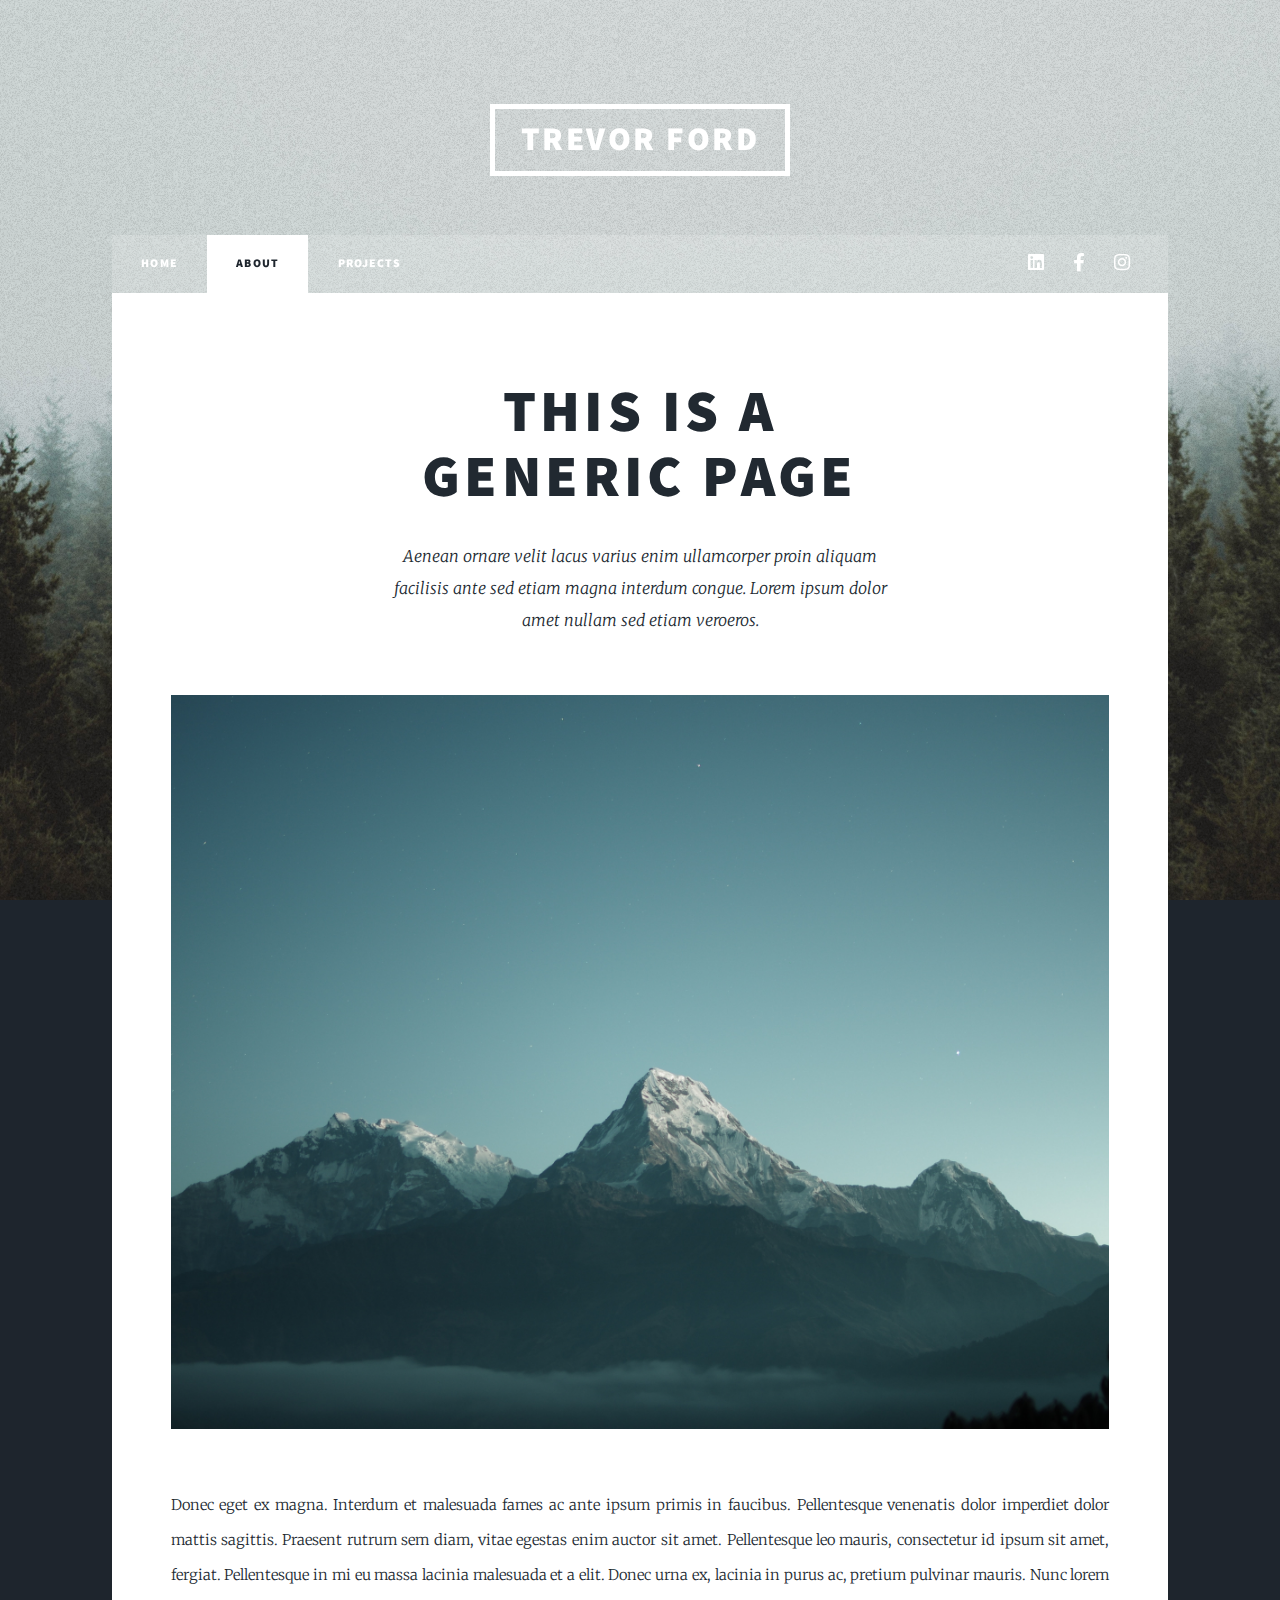
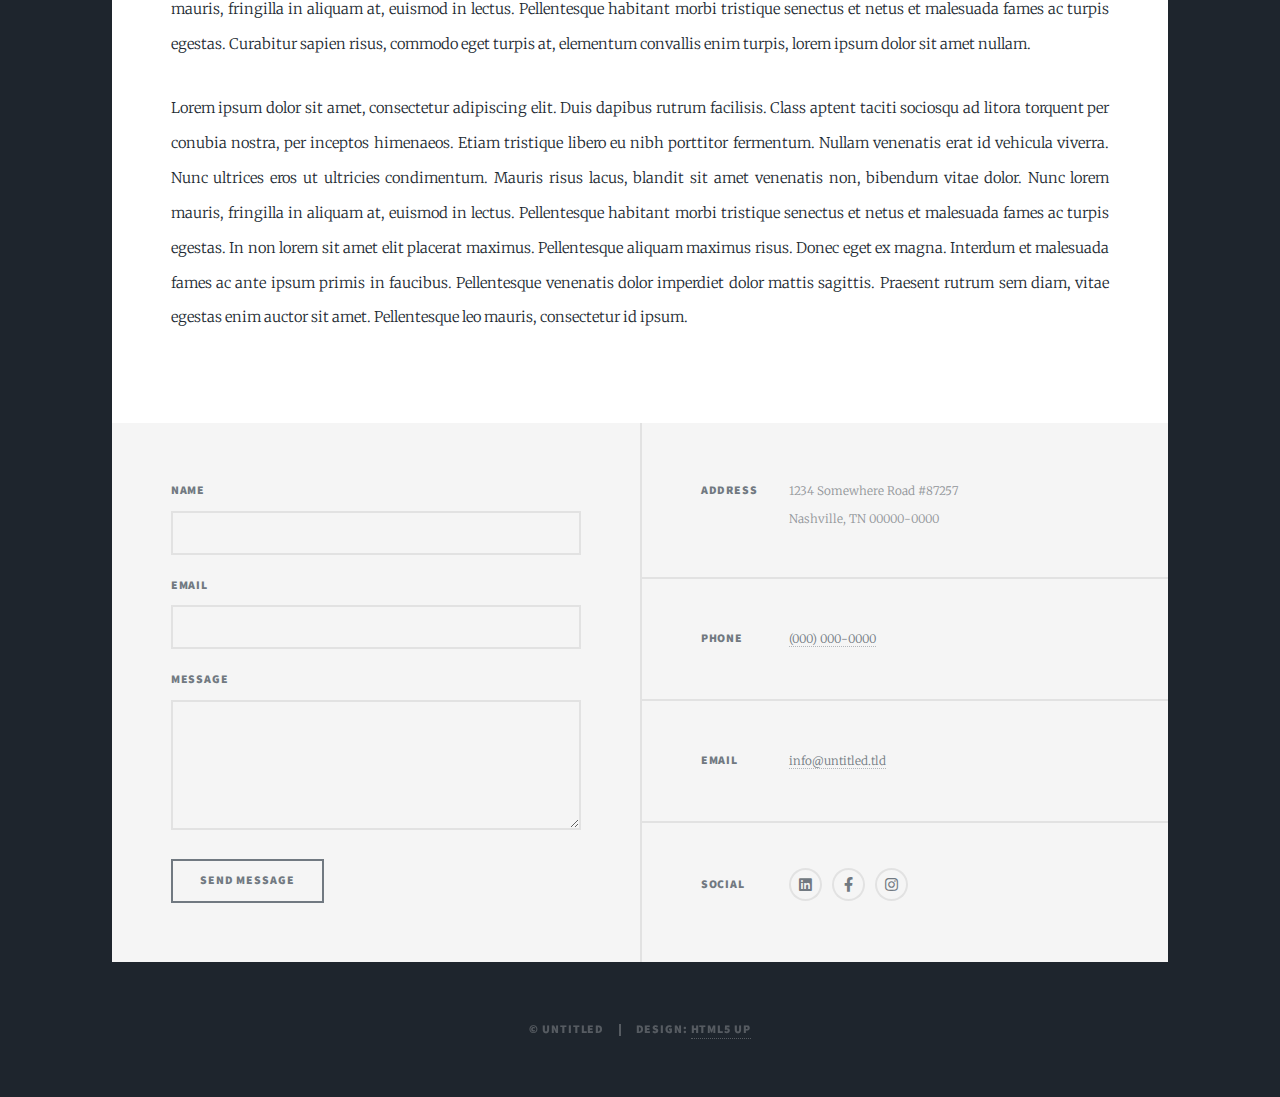
==== commit 986dc282: "Add files via upload" ====
--- a/about.html
+++ b/about.html
@@ -19,7 +19,7 @@
 
 				<!-- Header -->
 					<header id="header">
-						<a href="index.html" class="logo">Massively</a>
+						<a href="index.html" class="logo">Trevor Ford</a>
 					</header>
 
 				<!-- Nav -->
@@ -30,10 +30,9 @@
 							<li><a href="projects.html">Projects</a></li>
 						</ul>
 						<ul class="icons">
-							<li><a href="#" class="icon brands fa-twitter"><span class="label">Twitter</span></a></li>
-							<li><a href="#" class="icon brands fa-facebook-f"><span class="label">Facebook</span></a></li>
-							<li><a href="#" class="icon brands fa-instagram"><span class="label">Instagram</span></a></li>
-							<li><a href="#" class="icon brands fa-github"><span class="label">GitHub</span></a></li>
+								<li><a target="_blank" rel="noopener noreferrer" href="https://www.linkedin.com/in/fordtrevor/" class="icon brands fa-linkedin"><span class="label">LinkedIn</span></a></li>
+								<li><a target="_blank" rel="noopener noreferrer" href="#" class="icon brands fa-facebook-f"><span class="label">Facebook</span></a></li>
+								<li><a target="_blank" rel="noopener noreferrer" href="https://www.instagram.com/ford_trevor/" class="icon brands fa-instagram"><span class="label">Instagram</span></a></li>
 						</ul>
 					</nav>
 
@@ -96,10 +95,9 @@
 							<section>
 								<h3>Social</h3>
 								<ul class="icons alt">
-									<li><a href="#" class="icon brands alt fa-twitter"><span class="label">Twitter</span></a></li>
-									<li><a href="#" class="icon brands alt fa-facebook-f"><span class="label">Facebook</span></a></li>
-									<li><a href="#" class="icon brands alt fa-instagram"><span class="label">Instagram</span></a></li>
-									<li><a href="#" class="icon brands alt fa-github"><span class="label">GitHub</span></a></li>
+										<li><a target="_blank" rel="noopener noreferrer" href="https://www.linkedin.com/in/fordtrevor/" class="icon brands fa-linkedin"><span class="label">LinkedIn</span></a></li>
+										<li><a target="_blank" rel="noopener noreferrer" href="#" class="icon brands fa-facebook-f"><span class="label">Facebook</span></a></li>
+										<li><a target="_blank" rel="noopener noreferrer" href="https://www.instagram.com/ford_trevor/" class="icon brands fa-instagram"><span class="label">Instagram</span></a></li>
 								</ul>
 							</section>
 						</section>
--- a/assets/css/main.css
+++ b/assets/css/main.css
@@ -1,10 +1,10 @@
 @import url(fontawesome-all.min.css);
 @import url("https://fonts.googleapis.com/css?family=Merriweather:300,700,300italic,700italic|Source+Sans+Pro:900");
 
-/*
-	Massively by HTML5 UP
-	html5up.net | @ajlkn
-	Free for personal and commercial use under the CCA 3.0 license (html5up.net/license)
+/*
+	Massively by HTML5 UP
+	html5up.net | @ajlkn
+	Free for personal and commercial use under the CCA 3.0 license (html5up.net/license)
 */
 
 html, body, div, span, applet, object,
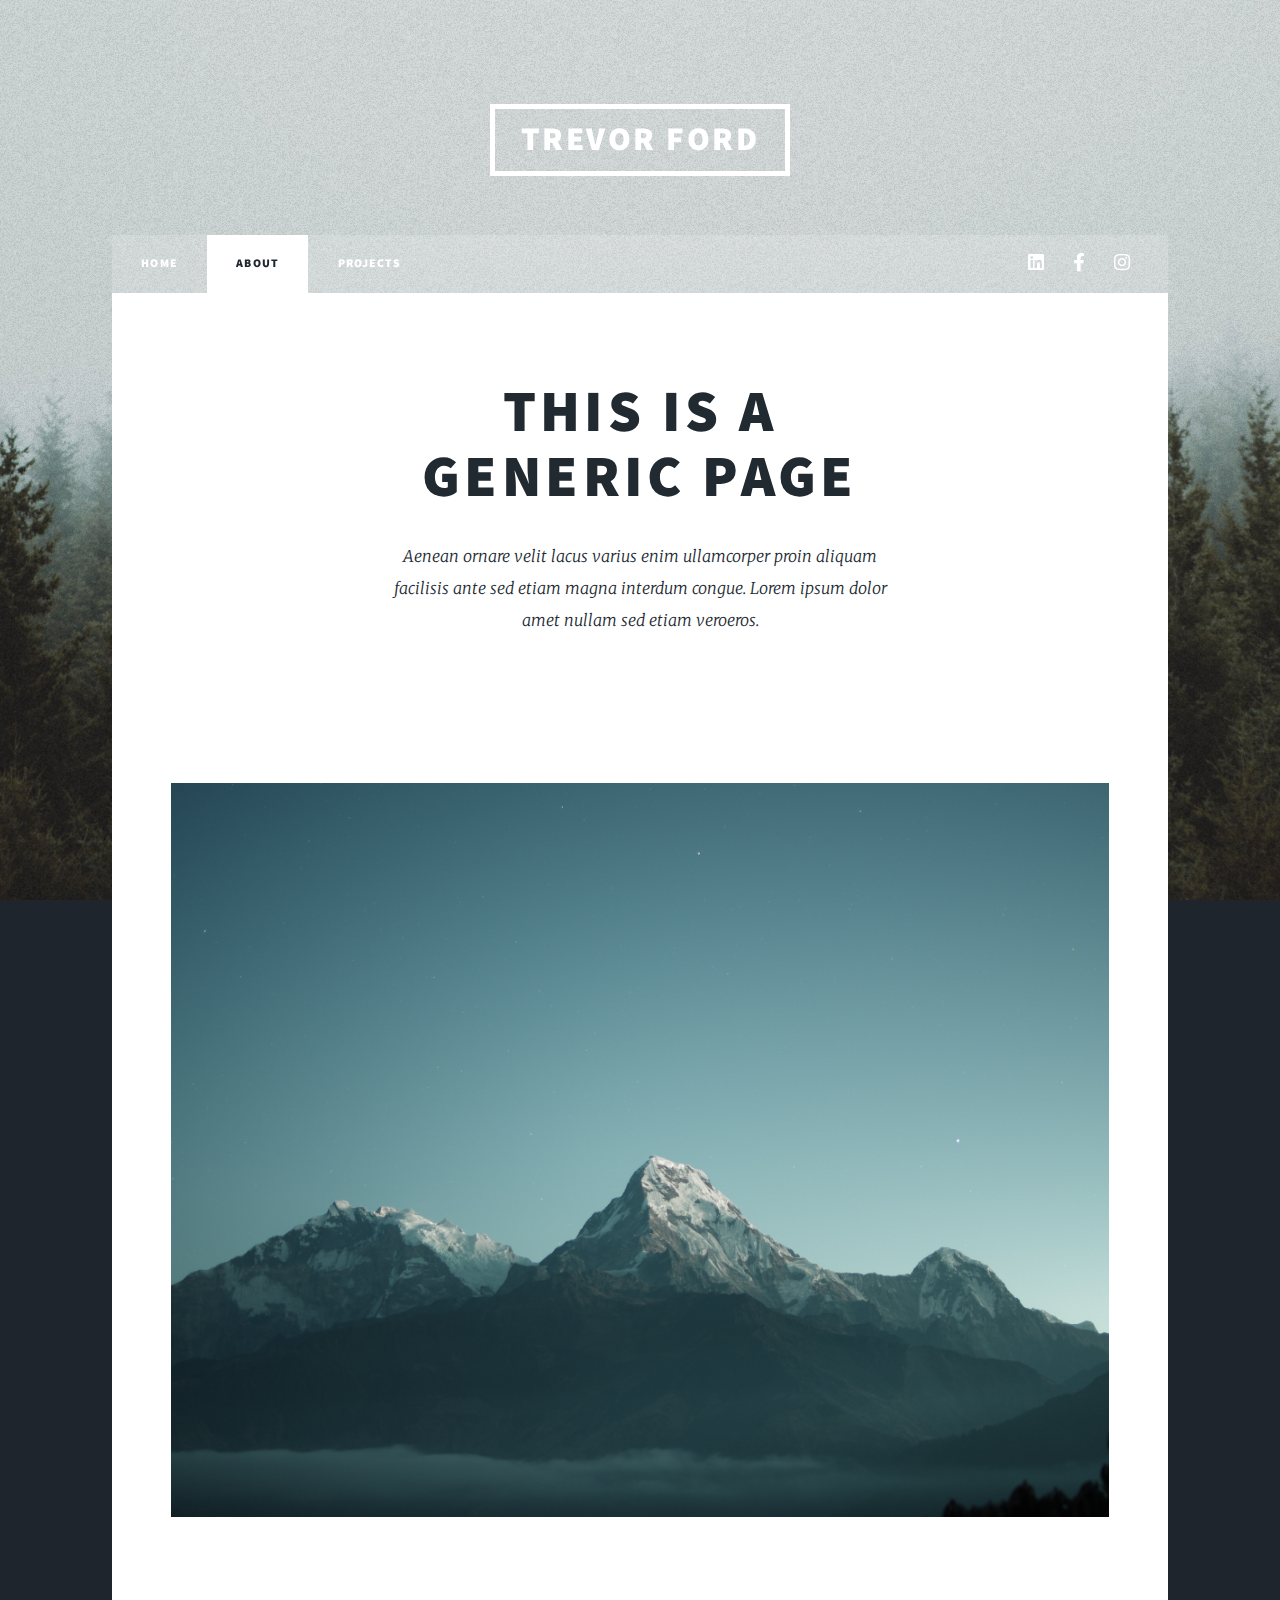
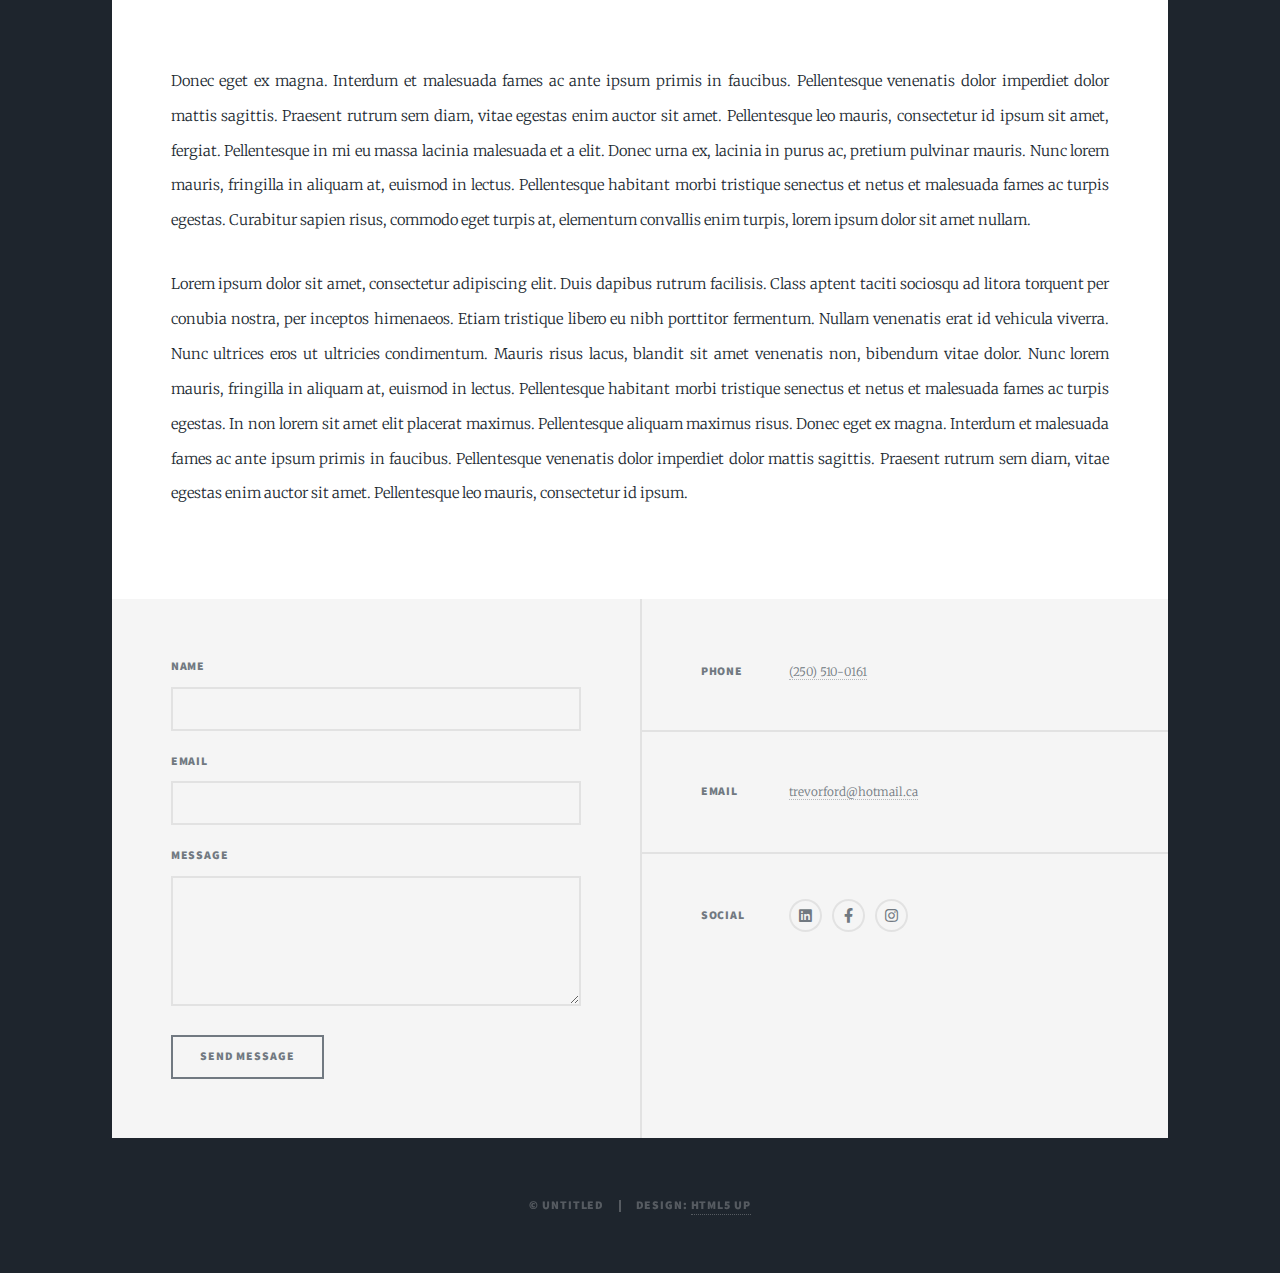
==== commit c3cb8169: "Add files via upload" ====
--- a/about.html
+++ b/about.html
@@ -79,18 +79,13 @@
 							</form>
 						</section>
 						<section class="split contact">
-							<section class="alt">
-								<h3>Address</h3>
-								<p>1234 Somewhere Road #87257<br />
-								Nashville, TN 00000-0000</p>
-							</section>
 							<section>
 								<h3>Phone</h3>
-								<p><a href="#">(000) 000-0000</a></p>
+								<p><a href="#">(250) 510-0161</a></p>
 							</section>
 							<section>
 								<h3>Email</h3>
-								<p><a href="#">info@untitled.tld</a></p>
+								<p><a href="#">trevorford@hotmail.ca</a></p>
 							</section>
 							<section>
 								<h3>Social</h3>
--- a/assets/css/main.css
+++ b/assets/css/main.css
@@ -29,8 +29,12 @@
 footer, header, hgroup, menu, nav, section {
 	display: block;}
 
+
 body {
 	line-height: 1;
+	zoom: 1; 
+	-moz-transform: scale(1); 
+	-moz-transform-origin: 0 0;
 }
 
 ol, ul {
@@ -2634,7 +2638,7 @@
 
 		.image.main {
 			display: block;
-			margin: 4rem 0;
+			margin: 10rem 0;
 			width: 100%;
 		}
 
@@ -3285,7 +3289,7 @@
 
 	#intro {
 		color: #ffffff;
-		padding: 8rem 4rem 6rem 4rem ;
+		padding: 4rem 4rem 6rem 4rem ;
 		-moz-align-items: center;
 		-webkit-align-items: center;
 		-ms-align-items: center;
